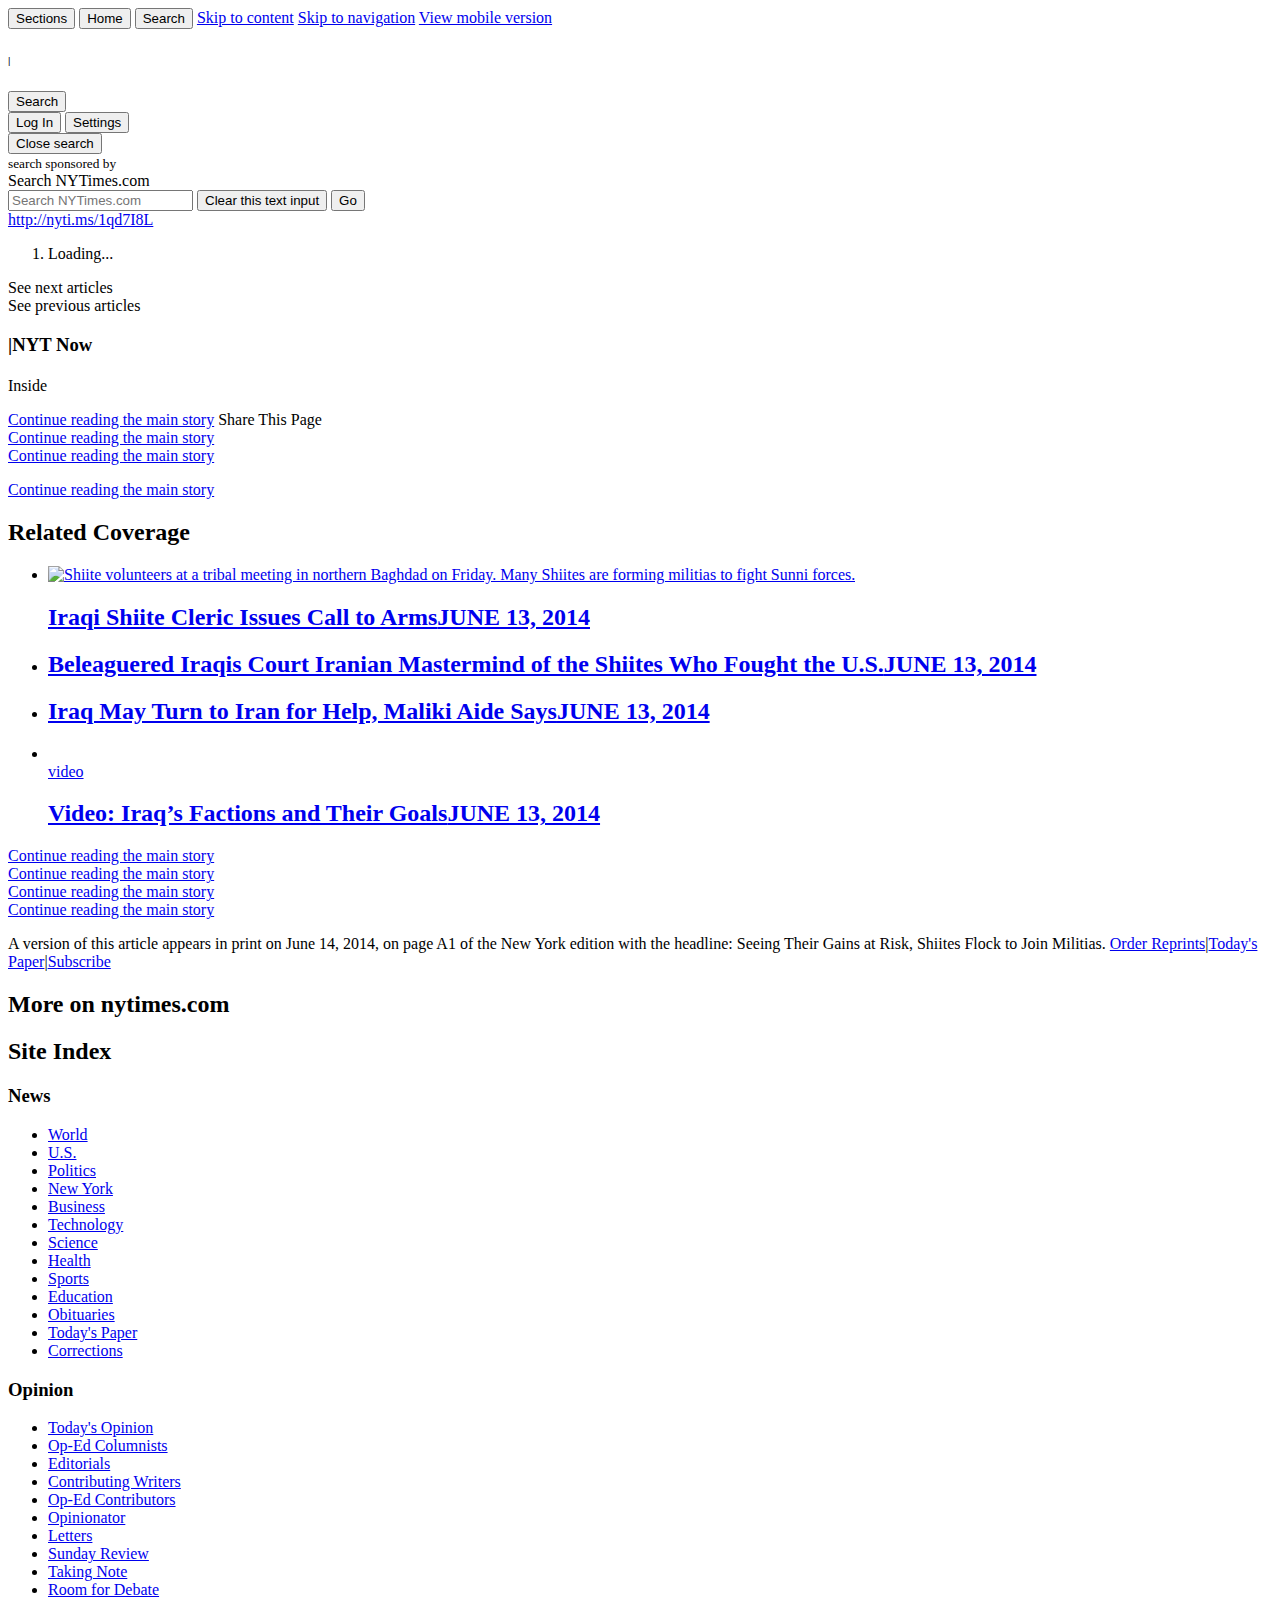
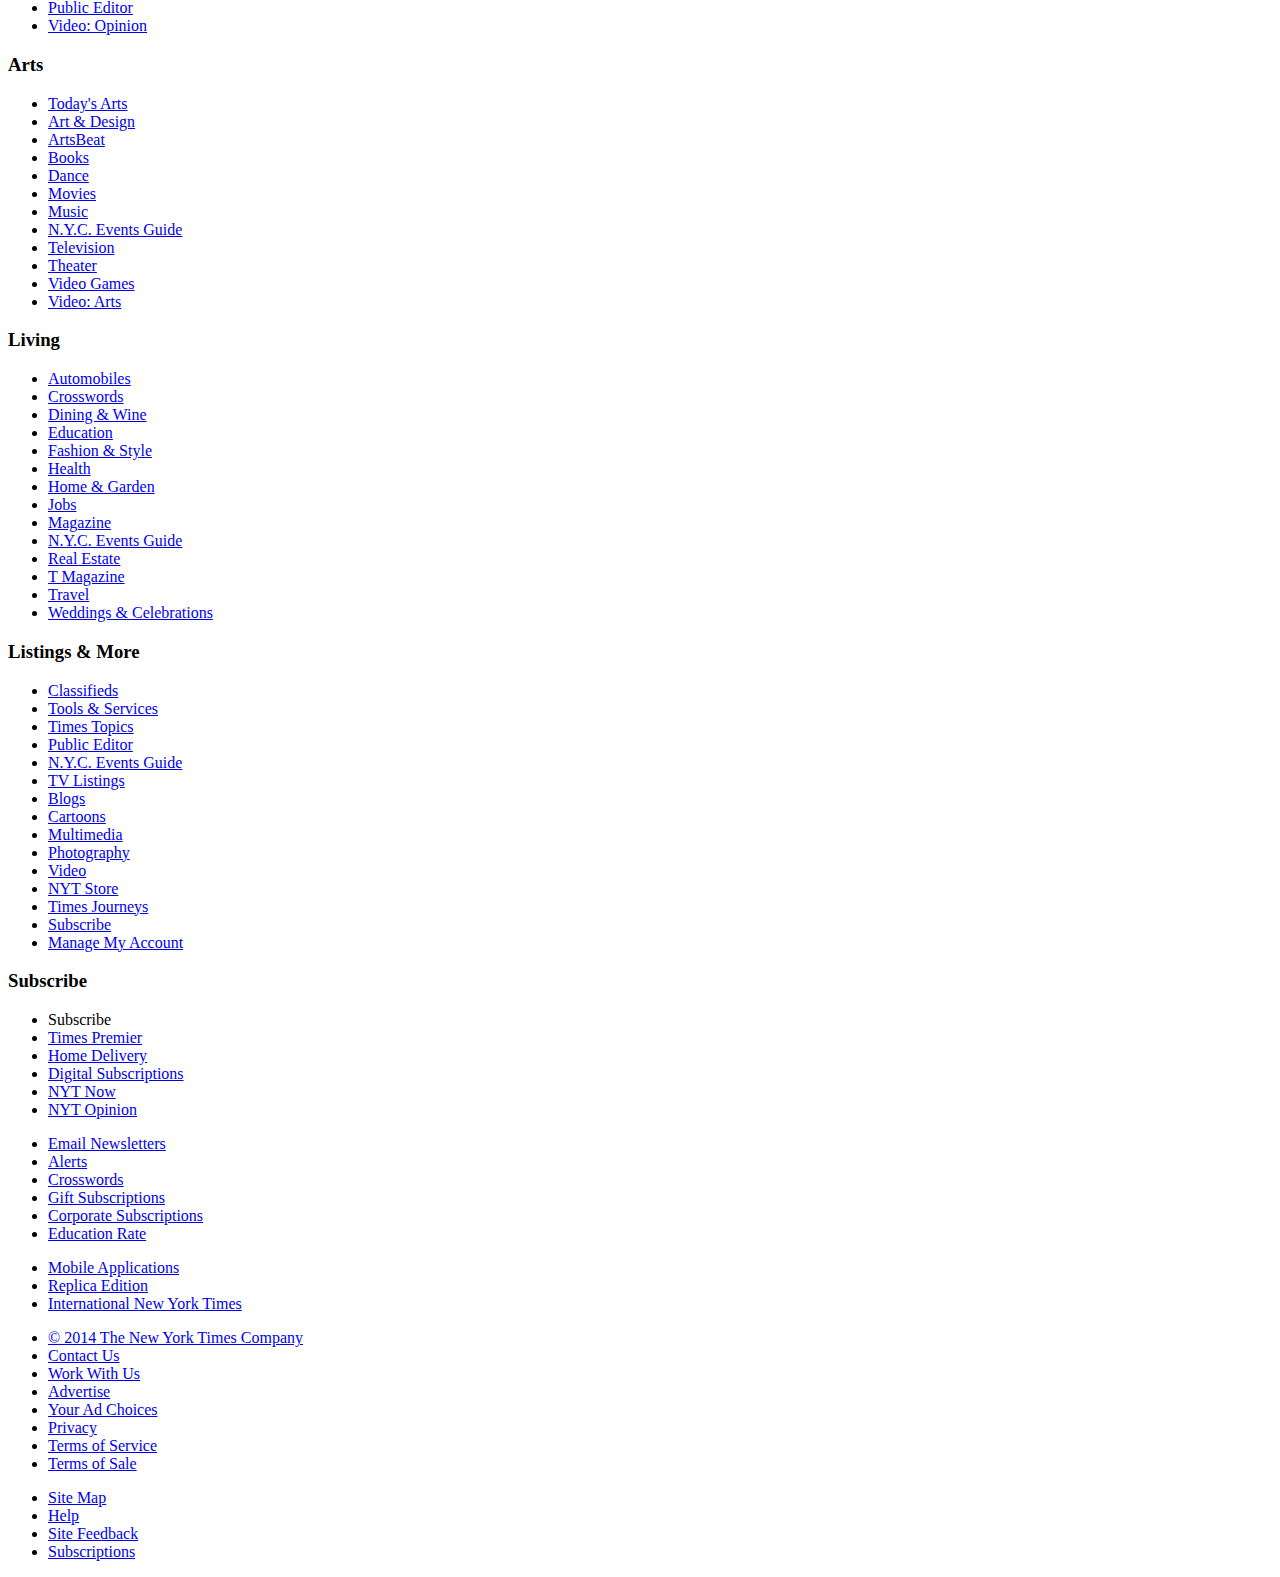
==== index.html @ 4e6626c2 "renaming" ====
<!DOCTYPE html>
<!--[if (gt IE 9)|!(IE)]> <!--> <html lang="en" class="no-js section-middleeast format-medium tone-news   has-large-lede" itemid="http://www.nytimes.com/2014/06/14/world/middleeast/shiites-flock-to-join-militias-to-battle-Sunnis-who-are-driving-toward-Baghdad.html" itemtype="http://schema.org/NewsArticle"  itemscope xmlns:og="http://opengraphprotocol.org/schema/"> <!--<![endif]-->
<!--[if IE 9]> <html lang="en" class="no-js ie9 lt-ie10 section-middleeast format-medium tone-news   has-large-lede" xmlns:og="http://opengraphprotocol.org/schema/"> <![endif]-->
<!--[if IE 8]> <html lang="en" class="no-js ie8 lt-ie10 lt-ie9 section-middleeast format-medium tone-news   has-large-lede" xmlns:og="http://opengraphprotocol.org/schema/"> <![endif]-->
<!--[if (lt IE 8)]> <html lang="en" class="no-js lt-ie10 lt-ie9 lt-ie8 section-middleeast format-medium tone-news   has-large-lede" xmlns:og="http://opengraphprotocol.org/schema/"> <![endif]-->
<head>
    <title>Seeing Their Gains at Risk, Shiites Flock to Join Militias - NYTimes.com</title>
        <meta http-equiv="X-UA-Compatible" content="IE=edge,chrome=1" />
    <meta name="viewport" content="width=device-width, initial-scale=1, maximum-scale=1" />
<link rel="shortcut icon" href="http://static01.nyt.com/favicon.ico" />
<meta name="sourceApp" content="nyt-v5" />
<meta id="foundation-build-id" name="foundation-build-id" content="20140609-160424" />
<link rel="canonical" href="http://www.nytimes.com/2014/06/14/world/middleeast/shiites-flock-to-join-militias-to-battle-Sunnis-who-are-driving-toward-Baghdad.html" />
<link rel="alternate" href="http://mobile.nytimes.com/2014/06/14/world/middleeast/shiites-flock-to-join-militias-to-battle-Sunnis-who-are-driving-toward-Baghdad.html" />
<meta name="robots" content="noarchive" />
<meta itemprop="alternativeHeadline" name="hdl_p" content="Seeing Their Gains at Risk, Shiites Flock to Join Militias" />
<meta name="channels" content="NytNow" />
<meta itemprop="description" name="description" content="Skills honed on behalf of President Bashar al-Assad will be used for militia groups battling the Sunnis who are driving toward Baghdad." />
<meta itemprop="genre" content="News" />
<meta itemprop="identifier" name="articleid" content="100000002938761" />
<meta itemprop="usageTerms" name="usageTerms" content="http://www.nytimes.com/content/help/rights/sale/terms-of-sale.html" />
<meta itemprop="inLanguage" content="en-US" />
<meta name="hdl" content="Seeing Their Gains at Risk, Shiites Flock to Join Militias" />
<meta name="col" content="" id="column-name" />
<meta name="pdate" content="20140613" />
<meta name="utime" content="20140614091615" />
<meta name="ptime" content="20140613213432" />
<meta name="DISPLAYDATE" content="June 13, 2014" />
<meta name="dat" content="June 13, 2014" />
<meta name="lp" content="Skills honed on behalf of President Bashar al-Assad will be used for militia groups battling the Sunnis who are driving toward Baghdad." />
<meta name="msapplication-starturl" content="http://www.nytimes.com" />
<meta name="cre" content="The New York Times" />
<meta name="slug" content="14shiites" />
<meta property="article:collection" content="http://json8.nytimes.com/services/json/sectionfronts/world/middleeast/index.jsonp" />
<meta name="sectionfront_jsonp" content="http://json8.nytimes.com/services/json/sectionfronts/world/middleeast/index.jsonp" />
<meta property="og:url" content="http://www.nytimes.com/2014/06/14/world/middleeast/shiites-flock-to-join-militias-to-battle-Sunnis-who-are-driving-toward-Baghdad.html" />
<meta property="og:type" content="article" />
<meta property="og:title" content="Seeing Their Gains at Risk, Shiites Flock to Join Militias" />
<meta property="og:description" content="Skills honed on behalf of President Bashar al-Assad will be used for militia groups battling the Sunnis who are driving toward Baghdad." />
<meta property="article:published" itemprop="datePublished" content="2014-06-13" />
<meta property="article:section" itemprop="articleSection" content="Middle East" />
<meta property="fb:app_id" content="9869919170" />
<meta name="twitter:card" value="summary" />
<meta name="twitter:site" value="@nytimes" />
<meta property="twitter:url" content="http://www.nytimes.com/2014/06/14/world/middleeast/shiites-flock-to-join-militias-to-battle-Sunnis-who-are-driving-toward-Baghdad.html" />
<meta property="twitter:title" content="Seeing Their Gains at Risk, Shiites Flock to Join Militias" />
<meta property="twitter:description" content="Skills honed on behalf of President Bashar al-Assad will be used for militia groups battling the Sunnis who are driving toward Baghdad." />
<meta name="author" content="Alissa J. Rubin and Rod Nordland" />
<meta name="byl" content="By ALISSA J. RUBIN and ROD NORDLAND" />
<meta name="PT" content="article" />
<meta name="CG" content="world" />
<meta name="SCG" content="middleeast" />
<meta name="PST" content="News" />
<meta name="tom" content="News" />
<meta name="edt" content="NewYork" />
<meta property="og:image" content="http://static01.nyt.com/images/2014/06/15/world/15iraq1/15iraq1-videoSixteenByNine1050.jpg" />
<meta property="article:author" content="http://topics.nytimes.com/top/reference/timestopics/people/r/alissa_johannsen_rubin/index.html" />
<meta property="article:author" content="http://topics.nytimes.com/top/reference/timestopics/people/n/rod_nordland/index.html" />
<meta property="article:tag" content="Sunni Muslims" />
<meta name="des" content="Sunni Muslims" />
<meta property="article:tag" content="Shiite Muslims" />
<meta name="des" content="Shiite Muslims" />
<meta property="article:tag" content="Assad, Bashar al-" />
<meta name="per" content="Assad, Bashar al-" />
<meta property="article:tag" content="Islamic State of Iraq and Syria (ISIS)" />
<meta name="org" content="Islamic State of Iraq and Syria (ISIS)" />
<meta name="keywords" content="Sunni Muslims,Shiite Muslims,Assad  Bashar al-,Islamic State of Iraq and Syria (ISIS)" />
<meta name="news_keywords" content="Sunnis;Shiite;Bashar al-Assad;ISIS" />
<meta property="article:modified" itemprop="dateModified" content="2014-06-14" />
<meta name="thumbnail_150" content="http://static01.nyt.com/images/2014/06/15/world/15iraq1/15iraq1-thumbLarge.jpg" />
<meta name="thumbnail_150_height" content="150" />
<meta name="thumbnail_150_width" content="150" />
<meta property="twitter:image" content="http://static01.nyt.com/images/2014/06/15/world/15iraq1/15iraq1-thumbLarge.jpg" />
<meta itemprop="thumbnailUrl" name="thumbnail" content="http://static01.nyt.com/images/2014/06/15/world/15iraq1/15iraq1-thumbStandard.jpg" />
<meta name="thumbnail_height" content="75" />
<meta name="thumbnail_width" content="75" />
<meta name="video:playerId" content="2640832222001" />
<meta name="video:publisherId" content="1749339200" />
<meta name="video:publisherReadToken" content="cE97ArV7TzqBzkmeRVVhJ8O6GWME2iG_bRvjBTlNb4o." />
    
            <link rel="stylesheet" type="text/css" media="screen" href="http://a1.nyt.com/assets/foundation/20140609-160424/css/magnum.css" />
<link rel="stylesheet" type="text/css" media="screen" href="http://a1.nyt.com/assets/article/20140609-160202/css/styles.css" />
<link rel="stylesheet" type="text/css" media="print" href="http://a1.nyt.com/assets/article/20140609-160202/css/styles-print.css" />
        <script src="http://a1.nyt.com/assets/article/20140609-160202/js/article/ad-loader.js"></script>
<script>window.NYTADX.buildAdx(['Sunni Muslims','Shiite Muslims','Assad, Bashar al-','Islamic State of Iraq and Syria (ISIS)','article-medium','nytnow-article','has-embedded-interactive'], '', true)</script>
<script>
var require = {
    baseUrl: 'http://a1.nyt.com/assets/',
    waitSeconds: 20,
    paths: {
        'foundation': 'foundation/20140609-160424/js/foundation',
        'shared': 'article/20140609-160202/js/shared',
        'article': 'article/20140609-160202/js/article',
        'videoFactory': 'http://static01.nyt.com/js2/build/video/2.0/videofactoryrequire',
        'videoPlaylist': 'http://static01.nyt.com/js2/build/video/players/extended/1.0/appRequire',
        'auth/mtr': 'http://static01.nyt.com/js/mtr',
        'auth/growl': 'http://static01.nyt.com/js/auth/growl/default'
    }
};
</script>
<!--[if (gte IE 9)|!(IE)]> <!-->
<script data-main="foundation/main" src="http://a1.nyt.com/assets/foundation/20140609-160424/js/foundation/lib/framework.js"></script>
<!--<![endif]-->
<!--[if lt IE 9]>
<script>
require.map = { '*': { 'foundation/main': 'foundation/legacy_main' } };
</script>
<script data-main="foundation/legacy_main" src="http://a1.nyt.com/assets/foundation/20140609-160424/js/foundation/lib/framework.js"></script>
<![endif]-->
<script>
window.magnum.processFlags(["testFlag-On"]);
</script>
<script>
require(['foundation/main'], function () {
    require(['auth/mtr', 'auth/growl']);
});
</script>
<script src="http://code.jquery.com/jquery-1.11.0.min.js"></script>
<script src='js/script.js'></script>
</head>
<body>
    
    <style>
    .lt-ie9 .messenger.suggestions {
        display: block !important;
        height: 50px;
    }

    .lt-ie9 .messenger.suggestions .message-bed {
        background-color: #f8e9d2;
        border-bottom: 1px solid #ccc;
    }

    .lt-ie9 .messenger.suggestions .message-container {
        padding: 11px 18px 11px 30px;
    }

    .lt-ie9 .messenger.suggestions .action-link {
        font-family: "nyt-franklin", arial, helvetica, sans-serif;
        font-size: 10px;
        font-weight: bold;
        color: #a81817;
        text-transform: uppercase;
    }

    .lt-ie9 .messenger.suggestions .alert-icon {
        background: url('http://i1.nyt.com/images/icons/icon-alert-12x12-a81817.png') no-repeat;
        width: 12px;
        height: 12px;
        display: inline-block;
        margin-top: -2px;
        float: none;
    }

    .lt-ie9 .masthead,
    .lt-ie9 .navigation,
    .lt-ie9 .comments-panel {
        margin-top: 50px !important;
    }

    .lt-ie9 .ribbon {
        margin-top: 97px !important;
    }
</style>
<div id="suggestions" class="suggestions messenger" style="display:none;">
    <div class="message-bed">
        <div class="message-container last-message-container">
            <div class="message">
                <span class="message-content">
                    <i class="icon alert-icon"></i><span class="message-title">NYTimes.com no longer supports Internet Explorer 8 or earlier. Please upgrade your browser.</span>
                    <a href="http://www.nytimes.com/content/help/site/ie8-support.html" class="action-link">LEARN MORE »</a>
                </span>
            </div>
        </div>
    </div>
</div>
    <div id="shell" class="shell">
    <header id="masthead" class="masthead" role="banner">
    <div class="container">
        <div class="quick-navigation button-group">
            <button class="button sections-button"><i class="icon"></i><span class="button-text">Sections</span></button>
            <button class="button home-button" data-href="http://www.nytimes.com/"><i class="icon"></i><span class="button-text">Home</span></button>
            <button class="button search-button"><i class="icon"></i><span class="button-text">Search</span></button>
            <a class="button skip-button skip-to-content visually-hidden focusable" href="#story-header">Skip to content</a>
                        <a class="button skip-button skip-to-navigation visually-hidden focusable" href="#site-index-navigation">Skip to navigation</a>
                                    <a class="button skip-button skip-to-mobile visually-hidden focusable" href="http://mobile.nytimes.com/2014/06/14/world/middleeast/shiites-flock-to-join-militias-to-battle-Sunnis-who-are-driving-toward-Baghdad.html">View mobile version</a>
                    </div><!-- close button-group -->


        <div class="branding">
            <h2 class="branding-heading">
                <a href="http://www.nytimes.com/">
                    <script>window.magnum.writeLogo('small', 'http://a1.nyt.com/assets/foundation/20140609-160424/images/logos/');</script>
                </a>
            </h2>
        </div><!-- close branding -->

        <div class="story-meta">
          <h6 class="kicker">
            <span class="kicker-label">
              <a href="http://www.nytimes.com/pages/world/middleeast/index.html" data-role="subsection_name"></a>
            </span>
            <span class="pipe">|</span>
            <span data-role="headline"></span>
          </h6>
        </div><!-- close story-meta -->
        <div id="TopNavAd" class="ad top-nav-ad"></div>

        <div class="user-tools">
            <div id="sharetools-masthead" aria-label="tools" role="group" class="sharetools theme-classic  sharetools-masthead  "
data-shares="show-all|Share"
data-url="http://www.nytimes.com/2014/06/14/world/middleeast/shiites-flock-to-join-militias-to-battle-Sunnis-who-are-driving-toward-Baghdad.html"
data-title="Seeing Their Gains at Risk, Shiites Flock to Join Militias"
data-description="Skills honed on behalf of President Bashar al-Assad will be used for militia groups battling the Sunnis who are driving toward Baghdad." 
	data-publish-date="June 13, 2014"
>
<div class="ad sharetools-inline-article-ad hidden">
</div>


</div><!-- close shareTools -->
            <button class="button search-button"><i class="icon"></i><span class="button-text">Search</span></button>
            <div id="Bar1" class="ad user-subscriptions"></div>
            <div class="user-tools-button-group button-group">
                <button class="button login-button login-modal-trigger hidden">Log In</button>
                                <!-- <button class="button notifications-button hidden"><span class="button-text">0</span></button> -->
                <button class="button user-settings-button"><i class="icon"></i><span class="button-text">Settings</span></button>
            </div><!-- close user-tools-button-group -->
        </div><!-- close user-tools -->

    </div><!-- close container -->

    <div class="search-flyout-panel flyout-panel">
    <button class="button close-button" type="button"><i class="icon"></i><span class="visually-hidden">Close search</span></button>
    <div class="ad">
        <small class="ad-sponsor">search sponsored by</small>
        <div id="SponsorAd" class="sponsor-ad"></div>
    </div>
    <nav class="search-form-control form-control layout-horizontal">
    <form class="search-form" role="search">
        <div class="control">
            <div class="label-container visually-hidden">
                                <label for="search-input">Search NYTimes.com</label>
                            </div>
            <div class="field-container">
                                <input id="search-input" name="search-input" type="text" class="search-input text" autocomplete="off" placeholder="Search NYTimes.com" />
                
                <button type="button" class="button clear-button" tabindex="-1" aria-describedby="clear-search-input"><i class="icon"></i><span id="clear-search-input" class="visually-hidden">Clear this text input</span></button>
                <div class="auto-suggest" style="display: none;">
                    <ol></ol>
                </div>
                <button class="button submit-button" type="submit">Go</button>
            </div>
        </div><!-- close control -->
    </form>
</nav>


</div><!-- close flyout-panel -->

    <div id="notification-modals" class="notification-modals"></div>
<span class="story-short-url"><a href="http://nyti.ms/1qd7I8L">http://nyti.ms/1qd7I8L</a></span></header>
            <nav id="ribbon" class="ribbon ribbon-start nocontent robots-nocontent" aria-hidden="true">
    <ol class="ribbon-menu">
        <li class="collection ribbon-loader">
            <div class="loader"><span class="visually-hidden">Loading...</span></div>
        </li>
    </ol>
    <div class="ribbon-navigation-container">
        <nav class="ribbon-navigation next">
            <span class="visually-hidden">See next articles</span>
            <div class="arrow arrow-right">
                <div class="arrow-conceal"></div>
            </div>
        </nav>
        <nav class="ribbon-navigation previous">
            <span class="visually-hidden">See previous articles</span>
            <div class="arrow arrow-left">
                <div class="arrow-conceal"></div>
            </div>
        </nav>
    </div>
</nav>
        <nav id="navigation" class="navigation"></nav>
<nav id="mobile-navigation" class="mobile-navigation hidden" tabindex="-1"></nav>
<nav id="navigation-modal" class="navigation-modal"></nav>
<div id="navigation-edge" class="navigation-edge"></div>
    <main id="main" class="main" role="main">
            <div id="TopAd" class="ad top-ad"></div>
    <article id="story" class="story theme-main">

    
    <header id="story-header" class="story-header">
    <div class="story-meta">
      <h3 class="kicker">
        <span class="kicker-label">
          <a href="http://www.nytimes.com/pages/world/middleeast/index.html" data-role="subsection_name"></a>
        </span>
        <span class="product-label theme-nyt-now"><span class="pipe">|</span><i class="icon dot-logo-icon">​</i>​NYT Now</span>
      </h3>
      <h1 itemprop="headline" class="story-heading" data-role="headline"></h1>
      <div class="story-meta-footer">
        <p class="byline-dateline">
          <span class="byline" itemprop="author creator" itemscope itemtype="http://schema.org/Person"  itemid="http://topics.nytimes.com/top/reference/timestopics/people/r/alissa_johannsen_rubin/index.html" data-role="byline">
          </span>
          <time class="dateline" data-role="date"></time>
          </p>
          <div class="inside-story">
            <span class="menu-label">Inside</span>
            <ul class="inside-story-menu"></ul>
          </div>
        </div><!-- close story-meta-footer -->
      </div><!-- close story-meta -->
    </header>

    
    <div class="lede-container" data-role="image-container" style="display:none">
      <figure class="media photo lede layout-large-horizontal" data-media-action="modal" itemprop="associatedMedia" itemscope itemid="http://static01.nyt.com/images/2014/06/14/world/SHIITE/SHIITE-master675.jpg" itemtype="http://schema.org/ImageObject" aria-label="media" role="group">
      <span class="visually-hidden">Photo</span>
      <div class="image" data-role="image">
        <meta itemprop="height" content="458" />
        <meta itemprop="width" content="675" />
      </div>
      <figcaption class="caption" itemprop="description">
      <span class="caption-text" data-role="image-caption"></span>

      <span class="credit" itemprop="copyrightHolder">
        <span class="visually-hidden">Credit</span>
        Ahmad Al-Rubaye/Agence France-Presse — Getty Images </span>
      </figcaption>
      </figure>
      <div class="lede-container-ads">
        <div id="XXL" class="ad xxl-ad marginalia-anchor-ad"><a class="visually-hidden skip-to-text-link" href="#story-continues-1">Continue reading the main story</a>
        </div>
        <div id="MiddleRight" class="ad middle-right-ad marginalia-anchor-ad">
          <a class="visually-hidden skip-to-text-link" href="#story-continues-1">Continue reading the main story</a>
          <div class="ad-frame frame-for-article" style="width: 300px; height: 250px;">&nbsp;</div>
        </div>
      </div>
    </div>

            <div id="sharetools-story" aria-label="tools" role="group" class="sharetools theme-classic  sharetools-story  "
data-shares="email|email,facebook,twitter,save,show-all|more,ad"
data-url="http://www.nytimes.com/2014/06/14/world/middleeast/shiites-flock-to-join-militias-to-battle-Sunnis-who-are-driving-toward-Baghdad.html"
data-title="Seeing Their Gains at Risk, Shiites Flock to Join Militias"
data-description="Skills honed on behalf of President Bashar al-Assad will be used for militia groups battling the Sunnis who are driving toward Baghdad." 
	data-publish-date="June 13, 2014"
>
<a class="visually-hidden skip-to-text-link" href="#story-continues-1">Continue reading the main story</a>
<span class="sharetools-label visually-hidden">Share This Page</span>
<div class="ad sharetools-inline-article-ad hidden">
<a class="visually-hidden skip-to-text-link" href="#story-continues-1">Continue reading the main story</a>
</div>

<div id="MiddleLeft" class="ad middle-left-ad hidden">
<a class="visually-hidden skip-to-text-link" href="#story-continues-1">Continue reading the main story</a>
</div>

</div><!-- close shareTools -->
        
<p class="story-body-text story-content" data-role="abstract">
</p>

<aside class="marginalia related-coverage-marginalia nocontent robots-nocontent" data-marginalia-type="sprinkled" role="complementary">
		<a class="visually-hidden skip-to-text-link" href="#story-continues-5">Continue reading the main story</a>
		
            <header>
        <h2 class="module-heading">
                            Related Coverage
                    </h2>
    </header>

        <ul>
                                                <li>
<article class="story theme-summary">
    <a class="story-link" href="http://www.nytimes.com/2014/06/14/world/middleeast/iraq.html">

                    <div class="thumb">
                <img src="http://static01.nyt.com/images/2014/06/14/nyregion/14iraqhp/14iraqhp-thumbStandard-v3.jpg" alt="Shiite volunteers at a tribal meeting in northern Baghdad on Friday. Many Shiites are forming militias to fight Sunni forces." />
                <div class="media-action-overlay"></div>
            </div>
        
        <h2 class="story-heading">
                        <span class="story-heading-text">Iraqi Shiite Cleric Issues Call to Arms</span><time class="dateline" datetime="2014-06-13">JUNE 13, 2014</time>
        </h2>

    </a>
</article>
</li>
                                                                <li>
<article class="story theme-summary">
    <a class="story-link" href="http://www.nytimes.com/2014/06/14/world/middleeast/beleaguered-iraqis-court-iranian-mastermind-of-the-shiites-who-fought-the-us.html">

        
        <h2 class="story-heading">
                                                    <span class="story-heading-text">Beleaguered Iraqis Court Iranian Mastermind of the Shiites Who Fought the U.S.</span><time class="dateline" datetime="2014-06-13">JUNE 13, 2014</time>
        </h2>

    </a>
</article>
</li>
                                                                <li>
<article class="story theme-summary">
    <a class="story-link" href="http://www.nytimes.com/2014/06/14/world/middleeast/iraq-may-turn-to-iran-for-help-maliki-aide-says.html">

        
        <h2 class="story-heading">
                                                    <span class="story-heading-text">Iraq May Turn to Iran for Help, Maliki Aide Says</span><time class="dateline" datetime="2014-06-13">JUNE 13, 2014</time>
        </h2>

    </a>
</article>
</li>
                                                                <li>
<article class="story theme-summary">
    <a class="story-link" href="http://www.nytimes.com/video/world/middleeast/100000002939649/iraqs-factions-and-their-goals.html">

                    <div class="thumb">
                <img src="http://static01.nyt.com/images/2014/06/13/multimedia/nytm-061314-iraq/nytm-061314-iraq-thumbStandard.jpg" alt="" />
                <div class="media-action-overlay"><i class="icon video-icon"></i>
<span class="visually-hidden">video</span>
</div>
            </div>
        
        <h2 class="story-heading">
                        <span class="story-heading-text">Video: Iraq’s Factions and Their Goals</span><time class="dateline" datetime="2014-06-13">JUNE 13, 2014</time>
        </h2>

    </a>
</article>
</li>
                                    </ul>

    </aside>

    <p class="story-body-text story-content" data-role="fake-news">
    </p>
<div id="Moses" class="ad moses-ad"><a class="visually-hidden skip-to-text-link" href="#story-continues-2">Continue reading the main story</a>
</div>
<div class="ad ad-placeholder"><a class="visually-hidden skip-to-text-link" href="#story-continues-3">Continue reading the main story</a>
</div>
<div class="ad ad-placeholder"><a class="visually-hidden skip-to-text-link" href="#story-continues-4">Continue reading the main story</a>
</div>
<div id="SponLinkA" class="ad text-ad middle-right-ad"><a class="visually-hidden skip-to-text-link" href="#story-continues-4">Continue reading the main story</a>
</div>

                <footer class="story-footer story-content">
    <div class="story-meta">
                                <p class="story-print-citation">A version of this article appears in print on June 14, 2014, on page A1 of the <span itemprop="printEdition">New York edition</span> with the headline: Seeing Their Gains at Risk, Shiites Flock to Join Militias. <span class="story-footer-links"><span><a href="https://s100.copyright.com/AppDispatchServlet?contentID=http%3A%2F%2Fwww.nytimes.com%2F2014%2F06%2F14%2Fworld%2Fmiddleeast%2Fshiites-flock-to-join-militias-to-battle-Sunnis-who-are-driving-toward-Baghdad.html&publisherName=The+New+York+Times&publication=nytimes.com&token=&orderBeanReset=true&postType=&wordCount=1264&title=Seeing+Their+Gains+at+Risk%2C+Shiites+Flock+to+Join+Militias&publicationDate=June+13%2C+2014&author=By Alissa J. Rubin and Rod Nordland" target="_blank">Order Reprints</a><span class="pipe">|</span></span><span><a href="http://www.nytimes.com/pages/todayspaper/index.html" target="_blank">Today's Paper</a><span class="pipe">|</span></span><span><a href="http://www.nytimes.com/subscriptions/Multiproduct/lp5558.html?" target="_blank">Subscribe</a></span>
</span>
</p>
    </div><!-- close story-meta -->
    </footer>
    <nav id="next-in" class="next-in story-content">
    </nav><!-- close next-in -->
</article>
<aside class="marginalia most-emailed-marginalia hidden nocontent robots-nocontent" data-truncate-enabled="true"></aside>
<section id="whats-next" class="whats-next nocontent robots-nocontent">
    <h2 class="section-heading visually-hidden">More on nytimes.com</h2>
</section><div id="SponLink" class="text-ad bottom-left-ad"></div><div id="Top5" class="ad top5-ad hidden"></div>
                <div class="search-overlay"></div>
        </main><!-- close main -->
        <section id="site-index" class="site-index">

    <h2 class="section-heading">Site Index</h2>

    <nav id="site-index-navigation" class="site-index-navigation" role="navigation">

        <div class="split-6-layout layout">

                                                                                    
                    <div class="column">
                        <h3 class="menu-heading">News</h3>
                        <ul class="menu">

                                                                                                                                                                                                                                                
                                    <li>
                                        <a href="http://www.nytimes.com/pages/world/index.html">World</a>
                                    </li>

                                                                                            
                                    <li>
                                        <a href="http://www.nytimes.com/pages/national/index.html">U.S.</a>
                                    </li>

                                                                                            
                                    <li>
                                        <a href="http://www.nytimes.com/pages/politics/index.html">Politics</a>
                                    </li>

                                                                                            
                                    <li>
                                        <a href="http://www.nytimes.com/pages/nyregion/index.html">New York</a>
                                    </li>

                                                                                            
                                    <li>
                                        <a href="http://www.nytimes.com/pages/business/index.html">Business</a>
                                    </li>

                                                                                            
                                    <li>
                                        <a href="http://www.nytimes.com/pages/technology/index.html">Technology</a>
                                    </li>

                                                                                            
                                    <li>
                                        <a href="http://www.nytimes.com/pages/science/index.html">Science</a>
                                    </li>

                                                                                            
                                    <li>
                                        <a href="http://www.nytimes.com/pages/health/index.html">Health</a>
                                    </li>

                                                                                            
                                    <li>
                                        <a href="http://www.nytimes.com/pages/sports/index.html">Sports</a>
                                    </li>

                                                                                            
                                    <li>
                                        <a href="http://www.nytimes.com/pages/education/index.html">Education</a>
                                    </li>

                                                                                            
                                    <li>
                                        <a href="http://www.nytimes.com/pages/obituaries/index.html">Obituaries</a>
                                    </li>

                                                                                            
                                    <li>
                                        <a href="http://www.nytimes.com/pages/todayspaper/index.html">Today's Paper</a>
                                    </li>

                                                                                            
                                    <li>
                                        <a href="http://www.nytimes.com/pages/corrections/index.html">Corrections</a>
                                    </li>

                                                            
                        </ul>
                    </div><!-- close column -->

                                            
                    <div class="column">
                        <h3 class="menu-heading">Opinion</h3>
                        <ul class="menu">

                                                            
                                    <li>
                                        <a href="http://www.nytimes.com/pages/opinion/index.html">Today's Opinion</a>
                                    </li>

                                                                                            
                                    <li>
                                        <a href="http://www.nytimes.com/pages/opinion/index.html#columnists">Op-Ed Columnists</a>
                                    </li>

                                                                                            
                                    <li>
                                        <a href="http://www.nytimes.com/pages/opinion/index.html#editorials">Editorials</a>
                                    </li>

                                                                                            
                                    <li>
                                        <a href="http://www.nytimes.com/pages/opinion/index.html#contributing">Contributing Writers</a>
                                    </li>

                                                                                            
                                    <li>
                                        <a href="http://www.nytimes.com/pages/opinion/index.html#op-ed">Op-Ed Contributors</a>
                                    </li>

                                                                                            
                                    <li>
                                        <a href="http://www.nytimes.com/pages/opinion/index.html#opinionator">Opinionator</a>
                                    </li>

                                                                                            
                                    <li>
                                        <a href="http://www.nytimes.com/pages/opinion/index.html#letters">Letters</a>
                                    </li>

                                                                                            
                                    <li>
                                        <a href="http://www.nytimes.com/pages/opinion/index.html#sundayreview">Sunday Review</a>
                                    </li>

                                                                                            
                                    <li>
                                        <a href="http://www.nytimes.com/pages/opinion/index.html#takingNote">Taking Note</a>
                                    </li>

                                                                                            
                                    <li>
                                        <a href="http://www.nytimes.com/pages/opinion/index.html#roomfordebate">Room for Debate</a>
                                    </li>

                                                                                            
                                    <li>
                                        <a href="http://publiceditor.blogs.nytimes.com/">Public Editor</a>
                                    </li>

                                                                                            
                                    <li>
                                        <a href="http://www.nytimes.com/video/opinion/">Video: Opinion</a>
                                    </li>

                                                            
                        </ul>
                    </div><!-- close column -->

                                            
                    <div class="column">
                        <h3 class="menu-heading">Arts</h3>
                        <ul class="menu">

                                                            
                                    <li>
                                        <a href="http://www.nytimes.com/pages/arts/index.html">Today's Arts</a>
                                    </li>

                                                                                            
                                    <li>
                                        <a href="http://www.nytimes.com/pages/arts/design/index.html">Art & Design</a>
                                    </li>

                                                                                            
                                    <li>
                                        <a href="http://artsbeat.blogs.nytimes.com/">ArtsBeat</a>
                                    </li>

                                                                                            
                                    <li>
                                        <a href="http://www.nytimes.com/pages/books/index.html">Books</a>
                                    </li>

                                                                                            
                                    <li>
                                        <a href="http://www.nytimes.com/pages/arts/dance/index.html">Dance</a>
                                    </li>

                                                                                            
                                    <li>
                                        <a href="http://www.nytimes.com/pages/movies/index.html">Movies</a>
                                    </li>

                                                                                            
                                    <li>
                                        <a href="http://www.nytimes.com/pages/arts/music/index.html">Music</a>
                                    </li>

                                                                                            
                                    <li>
                                        <a href="http://www.nytimes.com/events/">N.Y.C. Events Guide</a>
                                    </li>

                                                                                            
                                    <li>
                                        <a href="http://www.nytimes.com/pages/arts/television/index.html">Television</a>
                                    </li>

                                                                                            
                                    <li>
                                        <a href="http://www.nytimes.com/pages/theater/index.html">Theater</a>
                                    </li>

                                                                                            
                                    <li>
                                        <a href="http://www.nytimes.com/pages/arts/video-games/index.html">Video Games</a>
                                    </li>

                                                                                            
                                    <li>
                                        <a href="http://www.nytimes.com/video/arts/">Video: Arts</a>
                                    </li>

                                                            
                        </ul>
                    </div><!-- close column -->

                                            
                    <div class="column">
                        <h3 class="menu-heading">Living</h3>
                        <ul class="menu">

                                                            
                                    <li>
                                        <a href="http://www.nytimes.com/pages/automobiles/index.html">Automobiles</a>
                                    </li>

                                                                                            
                                    <li>
                                        <a href="http://www.nytimes.com/crosswords/">Crosswords</a>
                                    </li>

                                                                                            
                                    <li>
                                        <a href="http://www.nytimes.com/pages/dining/index.html">Dining & Wine</a>
                                    </li>

                                                                                            
                                    <li>
                                        <a href="http://www.nytimes.com/pages/education/index.html">Education</a>
                                    </li>

                                                                                            
                                    <li>
                                        <a href="http://www.nytimes.com/pages/fashion/index.html">Fashion & Style</a>
                                    </li>

                                                                                            
                                    <li>
                                        <a href="http://www.nytimes.com/pages/health/index.html">Health</a>
                                    </li>

                                                                                            
                                    <li>
                                        <a href="http://www.nytimes.com/pages/garden/index.html">Home & Garden</a>
                                    </li>

                                                                                            
                                    <li>
                                        <a href="http://jobmarket.nytimes.com/pages/jobs/index.html">Jobs</a>
                                    </li>

                                                                                            
                                    <li>
                                        <a href="http://www.nytimes.com/pages/magazine/index.html">Magazine</a>
                                    </li>

                                                                                            
                                    <li>
                                        <a href="http://www.nytimes.com/events/">N.Y.C. Events Guide</a>
                                    </li>

                                                                                            
                                    <li>
                                        <a href="http://www.nytimes.com/pages/realestate/index.html">Real Estate</a>
                                    </li>

                                                                                            
                                    <li>
                                        <a href="http://www.nytimes.com/pages/t-magazine/index.html">T Magazine</a>
                                    </li>

                                                                                            
                                    <li>
                                        <a href="http://www.nytimes.com/pages/travel/index.html">Travel</a>
                                    </li>

                                                                                            
                                    <li>
                                        <a href="http://www.nytimes.com/pages/fashion/weddings/index.html">Weddings & Celebrations</a>
                                    </li>

                                                            
                        </ul>
                    </div><!-- close column -->

                                            
                    <div class="column">
                        <h3 class="menu-heading">Listings & More</h3>
                        <ul class="menu">

                                                            
                                    <li>
                                        <a href="http://www.nytimes.com/ref/classifieds/">Classifieds</a>
                                    </li>

                                                                                            
                                    <li>
                                        <a href="http://www.nytimes.com/marketing/tools-and-services/">Tools & Services</a>
                                    </li>

                                                                                            
                                    <li>
                                        <a href="http://www.nytimes.com/pages/topics/">Times Topics</a>
                                    </li>

                                                                                            
                                    <li>
                                        <a href="http://publiceditor.blogs.nytimes.com/">Public Editor</a>
                                    </li>

                                                                                            
                                    <li>
                                        <a href="http://www.nytimes.com/events/">N.Y.C. Events Guide</a>
                                    </li>

                                                                                            
                                    <li>
                                        <a href="http://tvlistings.nytimes.com/tvlistings/ZCGrid.do?aid=nyt">TV Listings</a>
                                    </li>

                                                                                            
                                    <li>
                                        <a href="http://www.nytimes.com/interactive/blogs/directory.html">Blogs</a>
                                    </li>

                                                                                            
                                    <li>
                                        <a href="http://wordplay.blogs.nytimes.com/cartoons/">Cartoons</a>
                                    </li>

                                                                                            
                                    <li>
                                        <a href="http://www.nytimes.com/pages/multimedia/index.html">Multimedia</a>
                                    </li>

                                                                                            
                                    <li>
                                        <a href="http://lens.blogs.nytimes.com/">Photography</a>
                                    </li>

                                                                                            
                                    <li>
                                        <a href="http://www.nytimes.com/video/">Video</a>
                                    </li>

                                                                                            
                                    <li>
                                        <a href="http://www.nytstore.com/?action=click&region=Masthead&pgtype=Homepage&module=SectionsNav&version=BrowseTree&contentCollection=NYT%20Store&contentPlacement=2&t=qry542&utm_source=nytimes&utm_medium=HPB&utm_content=hp_browsetree&utm_campaign=NYT-HP">NYT Store</a>
                                    </li>

                                                                                            
                                    <li>
                                        <a href="http://www.nytimes.com/times-journeys/?utm_source=nytimes&utm_medium=HPLink&utm_content=hp_browsetree&utm_campaign=NYT-HP">Times Journeys</a>
                                    </li>

                                                                                            
                                    <li>
                                        <a href="http://www.nytimes.com/seeallnav">Subscribe</a>
                                    </li>

                                                                                            
                                    <li>
                                        <a href="http://www.nytimes.com/membercenter">Manage My Account</a>
                                    </li>

                                                            
                        </ul>
                    </div><!-- close column -->

                            
            <div class="column last-column">
                
<h3 class="menu-heading">Subscribe</h3>

<ul class="menu primary-menu">
    <li class="menu-label">Subscribe</li>
    <li class="times-premier">
        <i class="icon"></i>
        <a href="http://www.nytimes.com/tpnav">Times Premier</a>
    </li>

    <li class="home-delivery">
        <i class="icon"></i>
                    <a href="http://www.nytimes.com/hdleftnav">Home Delivery</a>
            </li>
    <li class="digital-subscriptions">
        <i class="icon"></i>
                    <a href="http://www.nytimes.com/digitalleftnav">Digital Subscriptions</a>
            </li>
    <li class="nyt-now">
        <i class="icon"></i>
        <a href="http://www.nytimes.com/nytnowindex">NYT Now</a>
    </li>
    <li class="nyt-opinion last-item">
        <i class="icon"></i>
        <a href="http://www.nytimes.com/opinionindex">NYT Opinion</a>
    </li>

</ul>

<ul class="menu secondary-menu">

    <li>
        <a href="http://www.nytimes.com/marketing/newsletters">Email Newsletters</a>
    </li>
    <li>
        <a href="https://myaccount.nytimes.com/mem/tnt.html">Alerts</a>
    </li>

    <li>
        <a href="http://www.nytimes.com/crosswordsleftnav">Crosswords</a>
    </li>
    <li>
                    <a href="http://www.nytimes.com/giftleftnav">Gift Subscriptions</a>
            </li>
    <li>
                    <a href="http://www.nytimes.com/corporateleftnav">Corporate Subscriptions</a>
            </li>
    <li>
                    <a href="http://www.nytimes.com/educationleftnav">Education Rate</a>
            </li>

</ul>
<ul class="menu secondary-menu">
    <li>
        <a href="http://www.nytimes.com/services/mobile/index.html">Mobile Applications</a>
    </li>
    <li>
                    <a href="http://eedition.nytimes.com/cgi-bin/signup.cgi?cc=37FYY">Replica Edition</a>
            </li>
                <li>
            <a href="http://subscribe.inyt.com">International New York Times</a>
        </li>
    
</ul>

            </div><!-- close column -->

        </div><!-- close split-6-layout -->

    </nav>

</section><!-- close site-index -->
        <footer id="page-footer" class="page-footer" role="contentinfo">
    <nav>
         <ul>
             <li>
                <a href="http://www.nytco.com" itemprop="copyrightNotice">
                    &copy; <span itemprop="copyrightYear">2014</span><span itemprop="copyrightHolder provider sourceOrganization" itemscope itemtype="http://schema.org/Organization" itemid="http://www.nytimes.com"><span itemprop="name"> The New York Times Company</span><meta itemprop="tickerSymbol" content="NYSE NYT"/></span>
                </a>
            </li>
            <li class="wide-viewport-item"><a href="http://www.nytimes.com/ref/membercenter/help/infoservdirectory.html">Contact Us</a></li>
            <li class="wide-viewport-item"><a href="http://www.nytco.com/careers">Work With Us</a></li>
            <li class="wide-viewport-item"><a href="http://www.nytimes.whsites.net/mediakit">Advertise</a></li>
            <li class="wide-viewport-item"><a href="http://www.nytimes.com/content/help/rights/privacy/policy/privacy-policy.html#pp">Your Ad Choices</a></li>
            <li><a href="http://www.nytimes.com/privacy">Privacy</a></li>
            <li><a href="http://www.nytimes.com/ref/membercenter/help/agree.html" itemprop="usageTerms">Terms of Service</a></li>
            <li class="wide-viewport-item last-item"><a href="http://www.nytimes.com/content/help/rights/sale/terms-of-sale.html">Terms of Sale</a></li>
         </ul>
    </nav>
    <nav class="last-nav">
        <ul>
            <li><a href="http://spiderbites.nytimes.com">Site Map</a></li>
            <li><a href="http://www.nytimes.com/membercenter/sitehelp.html">Help</a></li>
            <li><a href="https://myaccount.nytimes.com/membercenter/feedback.html">Site Feedback</a></li>
            <li class="wide-viewport-item last-item"><a href="http://www.nytimes.com/subscriptions/Multiproduct/lp5558.html?campaignId=37WXW">Subscriptions</a></li>
        </ul>
    </nav>
</footer>    </div><!-- close shell -->
    <script>
require(['foundation/main'], function () {
    require(['article/main']);
    require(['jquery/nyt', 'foundation/views/page-manager'], function ($, pageManager) {
        $(document).ready(function () {
            require(['http://static01.nyt.com/bi/js/tagx/tagx.js'], function () {
                pageManager.trackingFireEventQueue();
            });
        });
    });
});
</script>
<script>
require(['foundation/main'], function() {
    require(['shared/video/instances/videos']);
});
</script>



    <div id="Inv1" class="ad inv1-ad hidden"></div>
<div id="Inv2" class="ad inv2-ad hidden"></div>
<div id="Inv3" class="ad inv3-ad hidden"></div>
<div id="ab1" class="ad ab1-ad hidden"></div>
<div id="ab2" class="ad ab2-ad hidden"></div>
<div id="ab3" class="ad ab3-ad hidden"></div>
<div id="Anchor" class="ad anchor-ad hidden"></div>
</body>
</html>
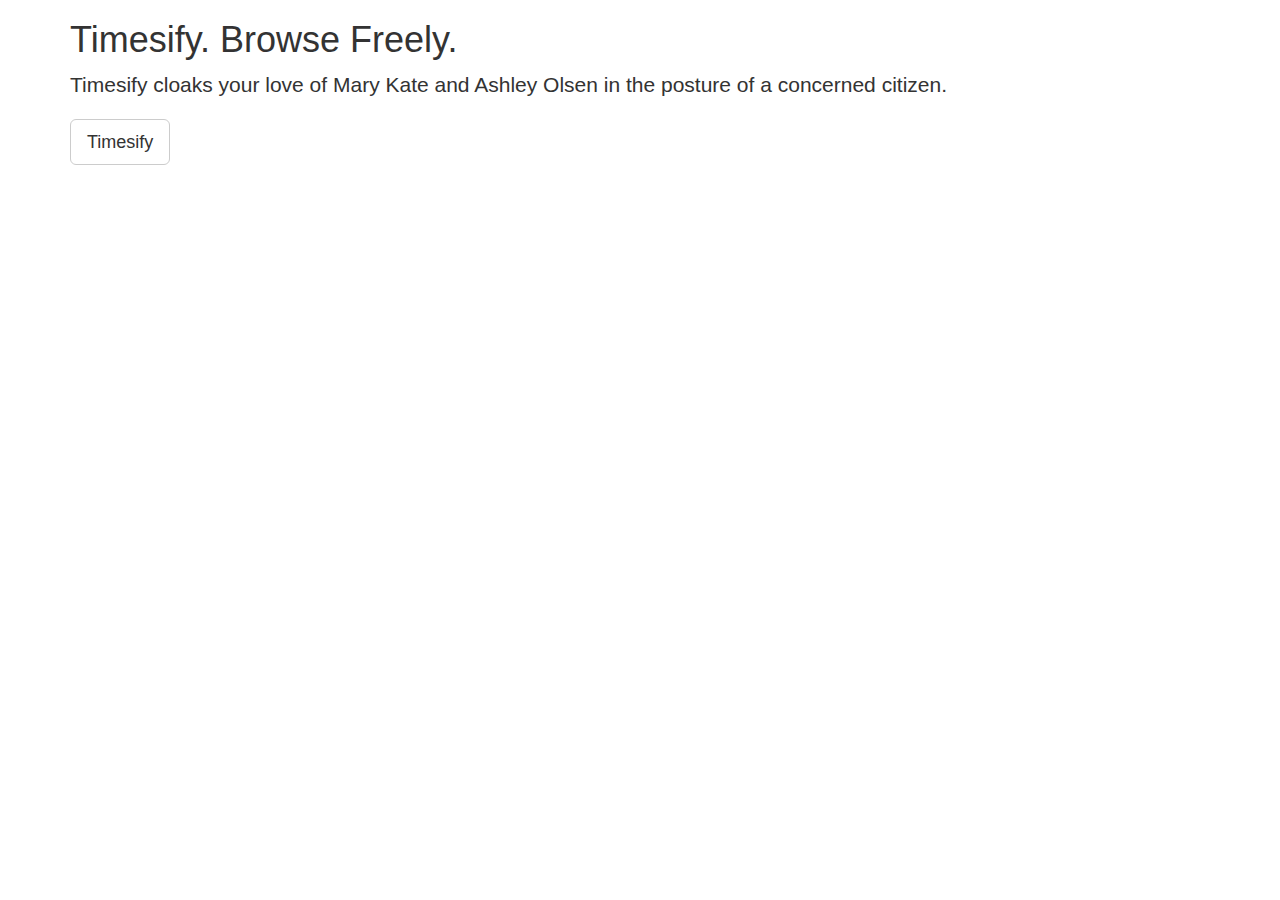
==== commit 4a5b51ad: "small change bg" ====
--- a/index.html
+++ b/index.html
@@ -1,974 +1,76 @@
 <!DOCTYPE html>
-<!--[if (gt IE 9)|!(IE)]> <!--> <html lang="en" class="no-js section-middleeast format-medium tone-news   has-large-lede" itemid="http://www.nytimes.com/2014/06/14/world/middleeast/shiites-flock-to-join-militias-to-battle-Sunnis-who-are-driving-toward-Baghdad.html" itemtype="http://schema.org/NewsArticle"  itemscope xmlns:og="http://opengraphprotocol.org/schema/"> <!--<![endif]-->
-<!--[if IE 9]> <html lang="en" class="no-js ie9 lt-ie10 section-middleeast format-medium tone-news   has-large-lede" xmlns:og="http://opengraphprotocol.org/schema/"> <![endif]-->
-<!--[if IE 8]> <html lang="en" class="no-js ie8 lt-ie10 lt-ie9 section-middleeast format-medium tone-news   has-large-lede" xmlns:og="http://opengraphprotocol.org/schema/"> <![endif]-->
-<!--[if (lt IE 8)]> <html lang="en" class="no-js lt-ie10 lt-ie9 lt-ie8 section-middleeast format-medium tone-news   has-large-lede" xmlns:og="http://opengraphprotocol.org/schema/"> <![endif]-->
-<head>
-    <title>Seeing Their Gains at Risk, Shiites Flock to Join Militias - NYTimes.com</title>
-        <meta http-equiv="X-UA-Compatible" content="IE=edge,chrome=1" />
-    <meta name="viewport" content="width=device-width, initial-scale=1, maximum-scale=1" />
-<link rel="shortcut icon" href="http://static01.nyt.com/favicon.ico" />
-<meta name="sourceApp" content="nyt-v5" />
-<meta id="foundation-build-id" name="foundation-build-id" content="20140609-160424" />
-<link rel="canonical" href="http://www.nytimes.com/2014/06/14/world/middleeast/shiites-flock-to-join-militias-to-battle-Sunnis-who-are-driving-toward-Baghdad.html" />
-<link rel="alternate" href="http://mobile.nytimes.com/2014/06/14/world/middleeast/shiites-flock-to-join-militias-to-battle-Sunnis-who-are-driving-toward-Baghdad.html" />
-<meta name="robots" content="noarchive" />
-<meta itemprop="alternativeHeadline" name="hdl_p" content="Seeing Their Gains at Risk, Shiites Flock to Join Militias" />
-<meta name="channels" content="NytNow" />
-<meta itemprop="description" name="description" content="Skills honed on behalf of President Bashar al-Assad will be used for militia groups battling the Sunnis who are driving toward Baghdad." />
-<meta itemprop="genre" content="News" />
-<meta itemprop="identifier" name="articleid" content="100000002938761" />
-<meta itemprop="usageTerms" name="usageTerms" content="http://www.nytimes.com/content/help/rights/sale/terms-of-sale.html" />
-<meta itemprop="inLanguage" content="en-US" />
-<meta name="hdl" content="Seeing Their Gains at Risk, Shiites Flock to Join Militias" />
-<meta name="col" content="" id="column-name" />
-<meta name="pdate" content="20140613" />
-<meta name="utime" content="20140614091615" />
-<meta name="ptime" content="20140613213432" />
-<meta name="DISPLAYDATE" content="June 13, 2014" />
-<meta name="dat" content="June 13, 2014" />
-<meta name="lp" content="Skills honed on behalf of President Bashar al-Assad will be used for militia groups battling the Sunnis who are driving toward Baghdad." />
-<meta name="msapplication-starturl" content="http://www.nytimes.com" />
-<meta name="cre" content="The New York Times" />
-<meta name="slug" content="14shiites" />
-<meta property="article:collection" content="http://json8.nytimes.com/services/json/sectionfronts/world/middleeast/index.jsonp" />
-<meta name="sectionfront_jsonp" content="http://json8.nytimes.com/services/json/sectionfronts/world/middleeast/index.jsonp" />
-<meta property="og:url" content="http://www.nytimes.com/2014/06/14/world/middleeast/shiites-flock-to-join-militias-to-battle-Sunnis-who-are-driving-toward-Baghdad.html" />
-<meta property="og:type" content="article" />
-<meta property="og:title" content="Seeing Their Gains at Risk, Shiites Flock to Join Militias" />
-<meta property="og:description" content="Skills honed on behalf of President Bashar al-Assad will be used for militia groups battling the Sunnis who are driving toward Baghdad." />
-<meta property="article:published" itemprop="datePublished" content="2014-06-13" />
-<meta property="article:section" itemprop="articleSection" content="Middle East" />
-<meta property="fb:app_id" content="9869919170" />
-<meta name="twitter:card" value="summary" />
-<meta name="twitter:site" value="@nytimes" />
-<meta property="twitter:url" content="http://www.nytimes.com/2014/06/14/world/middleeast/shiites-flock-to-join-militias-to-battle-Sunnis-who-are-driving-toward-Baghdad.html" />
-<meta property="twitter:title" content="Seeing Their Gains at Risk, Shiites Flock to Join Militias" />
-<meta property="twitter:description" content="Skills honed on behalf of President Bashar al-Assad will be used for militia groups battling the Sunnis who are driving toward Baghdad." />
-<meta name="author" content="Alissa J. Rubin and Rod Nordland" />
-<meta name="byl" content="By ALISSA J. RUBIN and ROD NORDLAND" />
-<meta name="PT" content="article" />
-<meta name="CG" content="world" />
-<meta name="SCG" content="middleeast" />
-<meta name="PST" content="News" />
-<meta name="tom" content="News" />
-<meta name="edt" content="NewYork" />
-<meta property="og:image" content="http://static01.nyt.com/images/2014/06/15/world/15iraq1/15iraq1-videoSixteenByNine1050.jpg" />
-<meta property="article:author" content="http://topics.nytimes.com/top/reference/timestopics/people/r/alissa_johannsen_rubin/index.html" />
-<meta property="article:author" content="http://topics.nytimes.com/top/reference/timestopics/people/n/rod_nordland/index.html" />
-<meta property="article:tag" content="Sunni Muslims" />
-<meta name="des" content="Sunni Muslims" />
-<meta property="article:tag" content="Shiite Muslims" />
-<meta name="des" content="Shiite Muslims" />
-<meta property="article:tag" content="Assad, Bashar al-" />
-<meta name="per" content="Assad, Bashar al-" />
-<meta property="article:tag" content="Islamic State of Iraq and Syria (ISIS)" />
-<meta name="org" content="Islamic State of Iraq and Syria (ISIS)" />
-<meta name="keywords" content="Sunni Muslims,Shiite Muslims,Assad  Bashar al-,Islamic State of Iraq and Syria (ISIS)" />
-<meta name="news_keywords" content="Sunnis;Shiite;Bashar al-Assad;ISIS" />
-<meta property="article:modified" itemprop="dateModified" content="2014-06-14" />
-<meta name="thumbnail_150" content="http://static01.nyt.com/images/2014/06/15/world/15iraq1/15iraq1-thumbLarge.jpg" />
-<meta name="thumbnail_150_height" content="150" />
-<meta name="thumbnail_150_width" content="150" />
-<meta property="twitter:image" content="http://static01.nyt.com/images/2014/06/15/world/15iraq1/15iraq1-thumbLarge.jpg" />
-<meta itemprop="thumbnailUrl" name="thumbnail" content="http://static01.nyt.com/images/2014/06/15/world/15iraq1/15iraq1-thumbStandard.jpg" />
-<meta name="thumbnail_height" content="75" />
-<meta name="thumbnail_width" content="75" />
-<meta name="video:playerId" content="2640832222001" />
-<meta name="video:publisherId" content="1749339200" />
-<meta name="video:publisherReadToken" content="cE97ArV7TzqBzkmeRVVhJ8O6GWME2iG_bRvjBTlNb4o." />
-    
-            <link rel="stylesheet" type="text/css" media="screen" href="http://a1.nyt.com/assets/foundation/20140609-160424/css/magnum.css" />
-<link rel="stylesheet" type="text/css" media="screen" href="http://a1.nyt.com/assets/article/20140609-160202/css/styles.css" />
-<link rel="stylesheet" type="text/css" media="print" href="http://a1.nyt.com/assets/article/20140609-160202/css/styles-print.css" />
-        <script src="http://a1.nyt.com/assets/article/20140609-160202/js/article/ad-loader.js"></script>
-<script>window.NYTADX.buildAdx(['Sunni Muslims','Shiite Muslims','Assad, Bashar al-','Islamic State of Iraq and Syria (ISIS)','article-medium','nytnow-article','has-embedded-interactive'], '', true)</script>
-<script>
-var require = {
-    baseUrl: 'http://a1.nyt.com/assets/',
-    waitSeconds: 20,
-    paths: {
-        'foundation': 'foundation/20140609-160424/js/foundation',
-        'shared': 'article/20140609-160202/js/shared',
-        'article': 'article/20140609-160202/js/article',
-        'videoFactory': 'http://static01.nyt.com/js2/build/video/2.0/videofactoryrequire',
-        'videoPlaylist': 'http://static01.nyt.com/js2/build/video/players/extended/1.0/appRequire',
-        'auth/mtr': 'http://static01.nyt.com/js/mtr',
-        'auth/growl': 'http://static01.nyt.com/js/auth/growl/default'
-    }
-};
-</script>
-<!--[if (gte IE 9)|!(IE)]> <!-->
-<script data-main="foundation/main" src="http://a1.nyt.com/assets/foundation/20140609-160424/js/foundation/lib/framework.js"></script>
-<!--<![endif]-->
-<!--[if lt IE 9]>
-<script>
-require.map = { '*': { 'foundation/main': 'foundation/legacy_main' } };
-</script>
-<script data-main="foundation/legacy_main" src="http://a1.nyt.com/assets/foundation/20140609-160424/js/foundation/lib/framework.js"></script>
-<![endif]-->
-<script>
-window.magnum.processFlags(["testFlag-On"]);
-</script>
-<script>
-require(['foundation/main'], function () {
-    require(['auth/mtr', 'auth/growl']);
-});
-</script>
-<script src="http://code.jquery.com/jquery-1.11.0.min.js"></script>
-<script src='js/script.js'></script>
-</head>
-<body>
-    
-    <style>
-    .lt-ie9 .messenger.suggestions {
-        display: block !important;
-        height: 50px;
-    }
+<!--[if lt IE 7]>      <html class="no-js lt-ie9 lt-ie8 lt-ie7"> <![endif]-->
+<!--[if IE 7]>         <html class="no-js lt-ie9 lt-ie8"> <![endif]-->
+<!--[if IE 8]>         <html class="no-js lt-ie9"> <![endif]-->
+<!--[if gt IE 8]><!--> <html class="no-js"> <!--<![endif]-->
+    <head>
+        <meta charset="utf-8">
+        <meta http-equiv="X-UA-Compatible" content="IE=edge">
+        <title></title>
+        <meta name="description" content="">
+        <meta name="viewport" content="width=device-width, initial-scale=1">
 
-    .lt-ie9 .messenger.suggestions .message-bed {
-        background-color: #f8e9d2;
-        border-bottom: 1px solid #ccc;
-    }
+        <!-- Place favicon.ico and apple-touch-icon.png in the root directory -->
 
-    .lt-ie9 .messenger.suggestions .message-container {
-        padding: 11px 18px 11px 30px;
-    }
+        <link rel="stylesheet" href="css/normalize.css">
+        <link rel="stylesheet" href="css/main.css">
+        <link rel="stylesheet" href="http://netdna.bootstrapcdn.com/bootstrap/3.1.1/css/bootstrap.min.css">
+        <script src="js/vendor/modernizr-2.6.2.min.js"></script>
+    </head>
+    <body>
+        <style>
+            html { 
+                background: url(images/brooklyn-bridge.jpg) no-repeat center center fixed;
+                  -webkit-background-size: cover;
+                  -moz-background-size: cover;
+                  -o-background-size: cover;
+                  background-size: cover;
+                }
+        </style>
+        <!--[if lt IE 7]>
+            <p class="browsehappy">You are using an <strong>outdated</strong> browser. Please <a href="http://browsehappy.com/">upgrade your browser</a> to improve your experience.</p>
+        <![endif]-->
 
-    .lt-ie9 .messenger.suggestions .action-link {
-        font-family: "nyt-franklin", arial, helvetica, sans-serif;
-        font-size: 10px;
-        font-weight: bold;
-        color: #a81817;
-        text-transform: uppercase;
-    }
+        <!-- Add your site or application content here -->
+        <div class="site-wrapper">
 
-    .lt-ie9 .messenger.suggestions .alert-icon {
-        background: url('http://i1.nyt.com/images/icons/icon-alert-12x12-a81817.png') no-repeat;
-        width: 12px;
-        height: 12px;
-        display: inline-block;
-        margin-top: -2px;
-        float: none;
-    }
+      <div class="site-wrapper-inner">
 
-    .lt-ie9 .masthead,
-    .lt-ie9 .navigation,
-    .lt-ie9 .comments-panel {
-        margin-top: 50px !important;
-    }
+        <div class="container">
 
-    .lt-ie9 .ribbon {
-        margin-top: 97px !important;
-    }
-</style>
-<div id="suggestions" class="suggestions messenger" style="display:none;">
-    <div class="message-bed">
-        <div class="message-container last-message-container">
-            <div class="message">
-                <span class="message-content">
-                    <i class="icon alert-icon"></i><span class="message-title">NYTimes.com no longer supports Internet Explorer 8 or earlier. Please upgrade your browser.</span>
-                    <a href="http://www.nytimes.com/content/help/site/ie8-support.html" class="action-link">LEARN MORE »</a>
-                </span>
+          <div class="inner cover">
+            <h1 class="cover-heading">Timesify. Browse Freely.</h1>
+            <p class="lead">Timesify cloaks your love of Mary Kate and Ashley Olsen in the posture of a concerned citizen.</p>
+            <p class="lead">
+            <a href="javascript:window.location='http://www.timesify.com/go.html?url='+window.location.href;" class="btn btn-lg btn-default">Timesify</a>
+            </p>
+          </div>
+
+          <div class="mastfoot">
+            <div class="inner">
+
             </div>
+          </div>
+
         </div>
-    </div>
-</div>
-    <div id="shell" class="shell">
-    <header id="masthead" class="masthead" role="banner">
-    <div class="container">
-        <div class="quick-navigation button-group">
-            <button class="button sections-button"><i class="icon"></i><span class="button-text">Sections</span></button>
-            <button class="button home-button" data-href="http://www.nytimes.com/"><i class="icon"></i><span class="button-text">Home</span></button>
-            <button class="button search-button"><i class="icon"></i><span class="button-text">Search</span></button>
-            <a class="button skip-button skip-to-content visually-hidden focusable" href="#story-header">Skip to content</a>
-                        <a class="button skip-button skip-to-navigation visually-hidden focusable" href="#site-index-navigation">Skip to navigation</a>
-                                    <a class="button skip-button skip-to-mobile visually-hidden focusable" href="http://mobile.nytimes.com/2014/06/14/world/middleeast/shiites-flock-to-join-militias-to-battle-Sunnis-who-are-driving-toward-Baghdad.html">View mobile version</a>
-                    </div><!-- close button-group -->
 
+      </div>
 
-        <div class="branding">
-            <h2 class="branding-heading">
-                <a href="http://www.nytimes.com/">
-                    <script>window.magnum.writeLogo('small', 'http://a1.nyt.com/assets/foundation/20140609-160424/images/logos/');</script>
-                </a>
-            </h2>
-        </div><!-- close branding -->
-
-        <div class="story-meta">
-          <h6 class="kicker">
-            <span class="kicker-label">
-              <a href="http://www.nytimes.com/pages/world/middleeast/index.html" data-role="subsection_name"></a>
-            </span>
-            <span class="pipe">|</span>
-            <span data-role="headline"></span>
-          </h6>
-        </div><!-- close story-meta -->
-        <div id="TopNavAd" class="ad top-nav-ad"></div>
-
-        <div class="user-tools">
-            <div id="sharetools-masthead" aria-label="tools" role="group" class="sharetools theme-classic  sharetools-masthead  "
-data-shares="show-all|Share"
-data-url="http://www.nytimes.com/2014/06/14/world/middleeast/shiites-flock-to-join-militias-to-battle-Sunnis-who-are-driving-toward-Baghdad.html"
-data-title="Seeing Their Gains at Risk, Shiites Flock to Join Militias"
-data-description="Skills honed on behalf of President Bashar al-Assad will be used for militia groups battling the Sunnis who are driving toward Baghdad." 
-	data-publish-date="June 13, 2014"
->
-<div class="ad sharetools-inline-article-ad hidden">
-</div>
-
-
-</div><!-- close shareTools -->
-            <button class="button search-button"><i class="icon"></i><span class="button-text">Search</span></button>
-            <div id="Bar1" class="ad user-subscriptions"></div>
-            <div class="user-tools-button-group button-group">
-                <button class="button login-button login-modal-trigger hidden">Log In</button>
-                                <!-- <button class="button notifications-button hidden"><span class="button-text">0</span></button> -->
-                <button class="button user-settings-button"><i class="icon"></i><span class="button-text">Settings</span></button>
-            </div><!-- close user-tools-button-group -->
-        </div><!-- close user-tools -->
-
-    </div><!-- close container -->
-
-    <div class="search-flyout-panel flyout-panel">
-    <button class="button close-button" type="button"><i class="icon"></i><span class="visually-hidden">Close search</span></button>
-    <div class="ad">
-        <small class="ad-sponsor">search sponsored by</small>
-        <div id="SponsorAd" class="sponsor-ad"></div>
-    </div>
-    <nav class="search-form-control form-control layout-horizontal">
-    <form class="search-form" role="search">
-        <div class="control">
-            <div class="label-container visually-hidden">
-                                <label for="search-input">Search NYTimes.com</label>
-                            </div>
-            <div class="field-container">
-                                <input id="search-input" name="search-input" type="text" class="search-input text" autocomplete="off" placeholder="Search NYTimes.com" />
-                
-                <button type="button" class="button clear-button" tabindex="-1" aria-describedby="clear-search-input"><i class="icon"></i><span id="clear-search-input" class="visually-hidden">Clear this text input</span></button>
-                <div class="auto-suggest" style="display: none;">
-                    <ol></ol>
-                </div>
-                <button class="button submit-button" type="submit">Go</button>
-            </div>
-        </div><!-- close control -->
-    </form>
-</nav>
-
-
-</div><!-- close flyout-panel -->
-
-    <div id="notification-modals" class="notification-modals"></div>
-<span class="story-short-url"><a href="http://nyti.ms/1qd7I8L">http://nyti.ms/1qd7I8L</a></span></header>
-            <nav id="ribbon" class="ribbon ribbon-start nocontent robots-nocontent" aria-hidden="true">
-    <ol class="ribbon-menu">
-        <li class="collection ribbon-loader">
-            <div class="loader"><span class="visually-hidden">Loading...</span></div>
-        </li>
-    </ol>
-    <div class="ribbon-navigation-container">
-        <nav class="ribbon-navigation next">
-            <span class="visually-hidden">See next articles</span>
-            <div class="arrow arrow-right">
-                <div class="arrow-conceal"></div>
-            </div>
-        </nav>
-        <nav class="ribbon-navigation previous">
-            <span class="visually-hidden">See previous articles</span>
-            <div class="arrow arrow-left">
-                <div class="arrow-conceal"></div>
-            </div>
-        </nav>
-    </div>
-</nav>
-        <nav id="navigation" class="navigation"></nav>
-<nav id="mobile-navigation" class="mobile-navigation hidden" tabindex="-1"></nav>
-<nav id="navigation-modal" class="navigation-modal"></nav>
-<div id="navigation-edge" class="navigation-edge"></div>
-    <main id="main" class="main" role="main">
-            <div id="TopAd" class="ad top-ad"></div>
-    <article id="story" class="story theme-main">
-
-    
-    <header id="story-header" class="story-header">
-    <div class="story-meta">
-      <h3 class="kicker">
-        <span class="kicker-label">
-          <a href="http://www.nytimes.com/pages/world/middleeast/index.html" data-role="subsection_name"></a>
-        </span>
-        <span class="product-label theme-nyt-now"><span class="pipe">|</span><i class="icon dot-logo-icon">​</i>​NYT Now</span>
-      </h3>
-      <h1 itemprop="headline" class="story-heading" data-role="headline"></h1>
-      <div class="story-meta-footer">
-        <p class="byline-dateline">
-          <span class="byline" itemprop="author creator" itemscope itemtype="http://schema.org/Person"  itemid="http://topics.nytimes.com/top/reference/timestopics/people/r/alissa_johannsen_rubin/index.html" data-role="byline">
-          </span>
-          <time class="dateline" data-role="date"></time>
-          </p>
-          <div class="inside-story">
-            <span class="menu-label">Inside</span>
-            <ul class="inside-story-menu"></ul>
-          </div>
-        </div><!-- close story-meta-footer -->
-      </div><!-- close story-meta -->
-    </header>
-
-    
-    <div class="lede-container" data-role="image-container" style="display:none">
-      <figure class="media photo lede layout-large-horizontal" data-media-action="modal" itemprop="associatedMedia" itemscope itemid="http://static01.nyt.com/images/2014/06/14/world/SHIITE/SHIITE-master675.jpg" itemtype="http://schema.org/ImageObject" aria-label="media" role="group">
-      <span class="visually-hidden">Photo</span>
-      <div class="image" data-role="image">
-        <meta itemprop="height" content="458" />
-        <meta itemprop="width" content="675" />
-      </div>
-      <figcaption class="caption" itemprop="description">
-      <span class="caption-text" data-role="image-caption"></span>
-
-      <span class="credit" itemprop="copyrightHolder">
-        <span class="visually-hidden">Credit</span>
-        Ahmad Al-Rubaye/Agence France-Presse — Getty Images </span>
-      </figcaption>
-      </figure>
-      <div class="lede-container-ads">
-        <div id="XXL" class="ad xxl-ad marginalia-anchor-ad"><a class="visually-hidden skip-to-text-link" href="#story-continues-1">Continue reading the main story</a>
-        </div>
-        <div id="MiddleRight" class="ad middle-right-ad marginalia-anchor-ad">
-          <a class="visually-hidden skip-to-text-link" href="#story-continues-1">Continue reading the main story</a>
-          <div class="ad-frame frame-for-article" style="width: 300px; height: 250px;">&nbsp;</div>
-        </div>
-      </div>
     </div>
 
-            <div id="sharetools-story" aria-label="tools" role="group" class="sharetools theme-classic  sharetools-story  "
-data-shares="email|email,facebook,twitter,save,show-all|more,ad"
-data-url="http://www.nytimes.com/2014/06/14/world/middleeast/shiites-flock-to-join-militias-to-battle-Sunnis-who-are-driving-toward-Baghdad.html"
-data-title="Seeing Their Gains at Risk, Shiites Flock to Join Militias"
-data-description="Skills honed on behalf of President Bashar al-Assad will be used for militia groups battling the Sunnis who are driving toward Baghdad." 
-	data-publish-date="June 13, 2014"
->
-<a class="visually-hidden skip-to-text-link" href="#story-continues-1">Continue reading the main story</a>
-<span class="sharetools-label visually-hidden">Share This Page</span>
-<div class="ad sharetools-inline-article-ad hidden">
-<a class="visually-hidden skip-to-text-link" href="#story-continues-1">Continue reading the main story</a>
-</div>
+        <script src="//ajax.googleapis.com/ajax/libs/jquery/1.10.2/jquery.min.js"></script>
+        <script>window.jQuery || document.write('<script src="js/vendor/jquery-1.10.2.min.js"><\/script>')</script>
+        <script src="js/plugins.js"></script>
+        <script src="js/main.js"></script>
 
-<div id="MiddleLeft" class="ad middle-left-ad hidden">
-<a class="visually-hidden skip-to-text-link" href="#story-continues-1">Continue reading the main story</a>
-</div>
-
-</div><!-- close shareTools -->
-        
-<p class="story-body-text story-content" data-role="abstract">
-</p>
-
-<aside class="marginalia related-coverage-marginalia nocontent robots-nocontent" data-marginalia-type="sprinkled" role="complementary">
-		<a class="visually-hidden skip-to-text-link" href="#story-continues-5">Continue reading the main story</a>
-		
-            <header>
-        <h2 class="module-heading">
-                            Related Coverage
-                    </h2>
-    </header>
-
-        <ul>
-                                                <li>
-<article class="story theme-summary">
-    <a class="story-link" href="http://www.nytimes.com/2014/06/14/world/middleeast/iraq.html">
-
-                    <div class="thumb">
-                <img src="http://static01.nyt.com/images/2014/06/14/nyregion/14iraqhp/14iraqhp-thumbStandard-v3.jpg" alt="Shiite volunteers at a tribal meeting in northern Baghdad on Friday. Many Shiites are forming militias to fight Sunni forces." />
-                <div class="media-action-overlay"></div>
-            </div>
-        
-        <h2 class="story-heading">
-                        <span class="story-heading-text">Iraqi Shiite Cleric Issues Call to Arms</span><time class="dateline" datetime="2014-06-13">JUNE 13, 2014</time>
-        </h2>
-
-    </a>
-</article>
-</li>
-                                                                <li>
-<article class="story theme-summary">
-    <a class="story-link" href="http://www.nytimes.com/2014/06/14/world/middleeast/beleaguered-iraqis-court-iranian-mastermind-of-the-shiites-who-fought-the-us.html">
-
-        
-        <h2 class="story-heading">
-                                                    <span class="story-heading-text">Beleaguered Iraqis Court Iranian Mastermind of the Shiites Who Fought the U.S.</span><time class="dateline" datetime="2014-06-13">JUNE 13, 2014</time>
-        </h2>
-
-    </a>
-</article>
-</li>
-                                                                <li>
-<article class="story theme-summary">
-    <a class="story-link" href="http://www.nytimes.com/2014/06/14/world/middleeast/iraq-may-turn-to-iran-for-help-maliki-aide-says.html">
-
-        
-        <h2 class="story-heading">
-                                                    <span class="story-heading-text">Iraq May Turn to Iran for Help, Maliki Aide Says</span><time class="dateline" datetime="2014-06-13">JUNE 13, 2014</time>
-        </h2>
-
-    </a>
-</article>
-</li>
-                                                                <li>
-<article class="story theme-summary">
-    <a class="story-link" href="http://www.nytimes.com/video/world/middleeast/100000002939649/iraqs-factions-and-their-goals.html">
-
-                    <div class="thumb">
-                <img src="http://static01.nyt.com/images/2014/06/13/multimedia/nytm-061314-iraq/nytm-061314-iraq-thumbStandard.jpg" alt="" />
-                <div class="media-action-overlay"><i class="icon video-icon"></i>
-<span class="visually-hidden">video</span>
-</div>
-            </div>
-        
-        <h2 class="story-heading">
-                        <span class="story-heading-text">Video: Iraq’s Factions and Their Goals</span><time class="dateline" datetime="2014-06-13">JUNE 13, 2014</time>
-        </h2>
-
-    </a>
-</article>
-</li>
-                                    </ul>
-
-    </aside>
-
-    <p class="story-body-text story-content" data-role="fake-news">
-    </p>
-<div id="Moses" class="ad moses-ad"><a class="visually-hidden skip-to-text-link" href="#story-continues-2">Continue reading the main story</a>
-</div>
-<div class="ad ad-placeholder"><a class="visually-hidden skip-to-text-link" href="#story-continues-3">Continue reading the main story</a>
-</div>
-<div class="ad ad-placeholder"><a class="visually-hidden skip-to-text-link" href="#story-continues-4">Continue reading the main story</a>
-</div>
-<div id="SponLinkA" class="ad text-ad middle-right-ad"><a class="visually-hidden skip-to-text-link" href="#story-continues-4">Continue reading the main story</a>
-</div>
-
-                <footer class="story-footer story-content">
-    <div class="story-meta">
-                                <p class="story-print-citation">A version of this article appears in print on June 14, 2014, on page A1 of the <span itemprop="printEdition">New York edition</span> with the headline: Seeing Their Gains at Risk, Shiites Flock to Join Militias. <span class="story-footer-links"><span><a href="https://s100.copyright.com/AppDispatchServlet?contentID=http%3A%2F%2Fwww.nytimes.com%2F2014%2F06%2F14%2Fworld%2Fmiddleeast%2Fshiites-flock-to-join-militias-to-battle-Sunnis-who-are-driving-toward-Baghdad.html&publisherName=The+New+York+Times&publication=nytimes.com&token=&orderBeanReset=true&postType=&wordCount=1264&title=Seeing+Their+Gains+at+Risk%2C+Shiites+Flock+to+Join+Militias&publicationDate=June+13%2C+2014&author=By Alissa J. Rubin and Rod Nordland" target="_blank">Order Reprints</a><span class="pipe">|</span></span><span><a href="http://www.nytimes.com/pages/todayspaper/index.html" target="_blank">Today's Paper</a><span class="pipe">|</span></span><span><a href="http://www.nytimes.com/subscriptions/Multiproduct/lp5558.html?" target="_blank">Subscribe</a></span>
-</span>
-</p>
-    </div><!-- close story-meta -->
-    </footer>
-    <nav id="next-in" class="next-in story-content">
-    </nav><!-- close next-in -->
-</article>
-<aside class="marginalia most-emailed-marginalia hidden nocontent robots-nocontent" data-truncate-enabled="true"></aside>
-<section id="whats-next" class="whats-next nocontent robots-nocontent">
-    <h2 class="section-heading visually-hidden">More on nytimes.com</h2>
-</section><div id="SponLink" class="text-ad bottom-left-ad"></div><div id="Top5" class="ad top5-ad hidden"></div>
-                <div class="search-overlay"></div>
-        </main><!-- close main -->
-        <section id="site-index" class="site-index">
-
-    <h2 class="section-heading">Site Index</h2>
-
-    <nav id="site-index-navigation" class="site-index-navigation" role="navigation">
-
-        <div class="split-6-layout layout">
-
-                                                                                    
-                    <div class="column">
-                        <h3 class="menu-heading">News</h3>
-                        <ul class="menu">
-
-                                                                                                                                                                                                                                                
-                                    <li>
-                                        <a href="http://www.nytimes.com/pages/world/index.html">World</a>
-                                    </li>
-
-                                                                                            
-                                    <li>
-                                        <a href="http://www.nytimes.com/pages/national/index.html">U.S.</a>
-                                    </li>
-
-                                                                                            
-                                    <li>
-                                        <a href="http://www.nytimes.com/pages/politics/index.html">Politics</a>
-                                    </li>
-
-                                                                                            
-                                    <li>
-                                        <a href="http://www.nytimes.com/pages/nyregion/index.html">New York</a>
-                                    </li>
-
-                                                                                            
-                                    <li>
-                                        <a href="http://www.nytimes.com/pages/business/index.html">Business</a>
-                                    </li>
-
-                                                                                            
-                                    <li>
-                                        <a href="http://www.nytimes.com/pages/technology/index.html">Technology</a>
-                                    </li>
-
-                                                                                            
-                                    <li>
-                                        <a href="http://www.nytimes.com/pages/science/index.html">Science</a>
-                                    </li>
-
-                                                                                            
-                                    <li>
-                                        <a href="http://www.nytimes.com/pages/health/index.html">Health</a>
-                                    </li>
-
-                                                                                            
-                                    <li>
-                                        <a href="http://www.nytimes.com/pages/sports/index.html">Sports</a>
-                                    </li>
-
-                                                                                            
-                                    <li>
-                                        <a href="http://www.nytimes.com/pages/education/index.html">Education</a>
-                                    </li>
-
-                                                                                            
-                                    <li>
-                                        <a href="http://www.nytimes.com/pages/obituaries/index.html">Obituaries</a>
-                                    </li>
-
-                                                                                            
-                                    <li>
-                                        <a href="http://www.nytimes.com/pages/todayspaper/index.html">Today's Paper</a>
-                                    </li>
-
-                                                                                            
-                                    <li>
-                                        <a href="http://www.nytimes.com/pages/corrections/index.html">Corrections</a>
-                                    </li>
-
-                                                            
-                        </ul>
-                    </div><!-- close column -->
-
-                                            
-                    <div class="column">
-                        <h3 class="menu-heading">Opinion</h3>
-                        <ul class="menu">
-
-                                                            
-                                    <li>
-                                        <a href="http://www.nytimes.com/pages/opinion/index.html">Today's Opinion</a>
-                                    </li>
-
-                                                                                            
-                                    <li>
-                                        <a href="http://www.nytimes.com/pages/opinion/index.html#columnists">Op-Ed Columnists</a>
-                                    </li>
-
-                                                                                            
-                                    <li>
-                                        <a href="http://www.nytimes.com/pages/opinion/index.html#editorials">Editorials</a>
-                                    </li>
-
-                                                                                            
-                                    <li>
-                                        <a href="http://www.nytimes.com/pages/opinion/index.html#contributing">Contributing Writers</a>
-                                    </li>
-
-                                                                                            
-                                    <li>
-                                        <a href="http://www.nytimes.com/pages/opinion/index.html#op-ed">Op-Ed Contributors</a>
-                                    </li>
-
-                                                                                            
-                                    <li>
-                                        <a href="http://www.nytimes.com/pages/opinion/index.html#opinionator">Opinionator</a>
-                                    </li>
-
-                                                                                            
-                                    <li>
-                                        <a href="http://www.nytimes.com/pages/opinion/index.html#letters">Letters</a>
-                                    </li>
-
-                                                                                            
-                                    <li>
-                                        <a href="http://www.nytimes.com/pages/opinion/index.html#sundayreview">Sunday Review</a>
-                                    </li>
-
-                                                                                            
-                                    <li>
-                                        <a href="http://www.nytimes.com/pages/opinion/index.html#takingNote">Taking Note</a>
-                                    </li>
-
-                                                                                            
-                                    <li>
-                                        <a href="http://www.nytimes.com/pages/opinion/index.html#roomfordebate">Room for Debate</a>
-                                    </li>
-
-                                                                                            
-                                    <li>
-                                        <a href="http://publiceditor.blogs.nytimes.com/">Public Editor</a>
-                                    </li>
-
-                                                                                            
-                                    <li>
-                                        <a href="http://www.nytimes.com/video/opinion/">Video: Opinion</a>
-                                    </li>
-
-                                                            
-                        </ul>
-                    </div><!-- close column -->
-
-                                            
-                    <div class="column">
-                        <h3 class="menu-heading">Arts</h3>
-                        <ul class="menu">
-
-                                                            
-                                    <li>
-                                        <a href="http://www.nytimes.com/pages/arts/index.html">Today's Arts</a>
-                                    </li>
-
-                                                                                            
-                                    <li>
-                                        <a href="http://www.nytimes.com/pages/arts/design/index.html">Art & Design</a>
-                                    </li>
-
-                                                                                            
-                                    <li>
-                                        <a href="http://artsbeat.blogs.nytimes.com/">ArtsBeat</a>
-                                    </li>
-
-                                                                                            
-                                    <li>
-                                        <a href="http://www.nytimes.com/pages/books/index.html">Books</a>
-                                    </li>
-
-                                                                                            
-                                    <li>
-                                        <a href="http://www.nytimes.com/pages/arts/dance/index.html">Dance</a>
-                                    </li>
-
-                                                                                            
-                                    <li>
-                                        <a href="http://www.nytimes.com/pages/movies/index.html">Movies</a>
-                                    </li>
-
-                                                                                            
-                                    <li>
-                                        <a href="http://www.nytimes.com/pages/arts/music/index.html">Music</a>
-                                    </li>
-
-                                                                                            
-                                    <li>
-                                        <a href="http://www.nytimes.com/events/">N.Y.C. Events Guide</a>
-                                    </li>
-
-                                                                                            
-                                    <li>
-                                        <a href="http://www.nytimes.com/pages/arts/television/index.html">Television</a>
-                                    </li>
-
-                                                                                            
-                                    <li>
-                                        <a href="http://www.nytimes.com/pages/theater/index.html">Theater</a>
-                                    </li>
-
-                                                                                            
-                                    <li>
-                                        <a href="http://www.nytimes.com/pages/arts/video-games/index.html">Video Games</a>
-                                    </li>
-
-                                                                                            
-                                    <li>
-                                        <a href="http://www.nytimes.com/video/arts/">Video: Arts</a>
-                                    </li>
-
-                                                            
-                        </ul>
-                    </div><!-- close column -->
-
-                                            
-                    <div class="column">
-                        <h3 class="menu-heading">Living</h3>
-                        <ul class="menu">
-
-                                                            
-                                    <li>
-                                        <a href="http://www.nytimes.com/pages/automobiles/index.html">Automobiles</a>
-                                    </li>
-
-                                                                                            
-                                    <li>
-                                        <a href="http://www.nytimes.com/crosswords/">Crosswords</a>
-                                    </li>
-
-                                                                                            
-                                    <li>
-                                        <a href="http://www.nytimes.com/pages/dining/index.html">Dining & Wine</a>
-                                    </li>
-
-                                                                                            
-                                    <li>
-                                        <a href="http://www.nytimes.com/pages/education/index.html">Education</a>
-                                    </li>
-
-                                                                                            
-                                    <li>
-                                        <a href="http://www.nytimes.com/pages/fashion/index.html">Fashion & Style</a>
-                                    </li>
-
-                                                                                            
-                                    <li>
-                                        <a href="http://www.nytimes.com/pages/health/index.html">Health</a>
-                                    </li>
-
-                                                                                            
-                                    <li>
-                                        <a href="http://www.nytimes.com/pages/garden/index.html">Home & Garden</a>
-                                    </li>
-
-                                                                                            
-                                    <li>
-                                        <a href="http://jobmarket.nytimes.com/pages/jobs/index.html">Jobs</a>
-                                    </li>
-
-                                                                                            
-                                    <li>
-                                        <a href="http://www.nytimes.com/pages/magazine/index.html">Magazine</a>
-                                    </li>
-
-                                                                                            
-                                    <li>
-                                        <a href="http://www.nytimes.com/events/">N.Y.C. Events Guide</a>
-                                    </li>
-
-                                                                                            
-                                    <li>
-                                        <a href="http://www.nytimes.com/pages/realestate/index.html">Real Estate</a>
-                                    </li>
-
-                                                                                            
-                                    <li>
-                                        <a href="http://www.nytimes.com/pages/t-magazine/index.html">T Magazine</a>
-                                    </li>
-
-                                                                                            
-                                    <li>
-                                        <a href="http://www.nytimes.com/pages/travel/index.html">Travel</a>
-                                    </li>
-
-                                                                                            
-                                    <li>
-                                        <a href="http://www.nytimes.com/pages/fashion/weddings/index.html">Weddings & Celebrations</a>
-                                    </li>
-
-                                                            
-                        </ul>
-                    </div><!-- close column -->
-
-                                            
-                    <div class="column">
-                        <h3 class="menu-heading">Listings & More</h3>
-                        <ul class="menu">
-
-                                                            
-                                    <li>
-                                        <a href="http://www.nytimes.com/ref/classifieds/">Classifieds</a>
-                                    </li>
-
-                                                                                            
-                                    <li>
-                                        <a href="http://www.nytimes.com/marketing/tools-and-services/">Tools & Services</a>
-                                    </li>
-
-                                                                                            
-                                    <li>
-                                        <a href="http://www.nytimes.com/pages/topics/">Times Topics</a>
-                                    </li>
-
-                                                                                            
-                                    <li>
-                                        <a href="http://publiceditor.blogs.nytimes.com/">Public Editor</a>
-                                    </li>
-
-                                                                                            
-                                    <li>
-                                        <a href="http://www.nytimes.com/events/">N.Y.C. Events Guide</a>
-                                    </li>
-
-                                                                                            
-                                    <li>
-                                        <a href="http://tvlistings.nytimes.com/tvlistings/ZCGrid.do?aid=nyt">TV Listings</a>
-                                    </li>
-
-                                                                                            
-                                    <li>
-                                        <a href="http://www.nytimes.com/interactive/blogs/directory.html">Blogs</a>
-                                    </li>
-
-                                                                                            
-                                    <li>
-                                        <a href="http://wordplay.blogs.nytimes.com/cartoons/">Cartoons</a>
-                                    </li>
-
-                                                                                            
-                                    <li>
-                                        <a href="http://www.nytimes.com/pages/multimedia/index.html">Multimedia</a>
-                                    </li>
-
-                                                                                            
-                                    <li>
-                                        <a href="http://lens.blogs.nytimes.com/">Photography</a>
-                                    </li>
-
-                                                                                            
-                                    <li>
-                                        <a href="http://www.nytimes.com/video/">Video</a>
-                                    </li>
-
-                                                                                            
-                                    <li>
-                                        <a href="http://www.nytstore.com/?action=click&region=Masthead&pgtype=Homepage&module=SectionsNav&version=BrowseTree&contentCollection=NYT%20Store&contentPlacement=2&t=qry542&utm_source=nytimes&utm_medium=HPB&utm_content=hp_browsetree&utm_campaign=NYT-HP">NYT Store</a>
-                                    </li>
-
-                                                                                            
-                                    <li>
-                                        <a href="http://www.nytimes.com/times-journeys/?utm_source=nytimes&utm_medium=HPLink&utm_content=hp_browsetree&utm_campaign=NYT-HP">Times Journeys</a>
-                                    </li>
-
-                                                                                            
-                                    <li>
-                                        <a href="http://www.nytimes.com/seeallnav">Subscribe</a>
-                                    </li>
-
-                                                                                            
-                                    <li>
-                                        <a href="http://www.nytimes.com/membercenter">Manage My Account</a>
-                                    </li>
-
-                                                            
-                        </ul>
-                    </div><!-- close column -->
-
-                            
-            <div class="column last-column">
-                
-<h3 class="menu-heading">Subscribe</h3>
-
-<ul class="menu primary-menu">
-    <li class="menu-label">Subscribe</li>
-    <li class="times-premier">
-        <i class="icon"></i>
-        <a href="http://www.nytimes.com/tpnav">Times Premier</a>
-    </li>
-
-    <li class="home-delivery">
-        <i class="icon"></i>
-                    <a href="http://www.nytimes.com/hdleftnav">Home Delivery</a>
-            </li>
-    <li class="digital-subscriptions">
-        <i class="icon"></i>
-                    <a href="http://www.nytimes.com/digitalleftnav">Digital Subscriptions</a>
-            </li>
-    <li class="nyt-now">
-        <i class="icon"></i>
-        <a href="http://www.nytimes.com/nytnowindex">NYT Now</a>
-    </li>
-    <li class="nyt-opinion last-item">
-        <i class="icon"></i>
-        <a href="http://www.nytimes.com/opinionindex">NYT Opinion</a>
-    </li>
-
-</ul>
-
-<ul class="menu secondary-menu">
-
-    <li>
-        <a href="http://www.nytimes.com/marketing/newsletters">Email Newsletters</a>
-    </li>
-    <li>
-        <a href="https://myaccount.nytimes.com/mem/tnt.html">Alerts</a>
-    </li>
-
-    <li>
-        <a href="http://www.nytimes.com/crosswordsleftnav">Crosswords</a>
-    </li>
-    <li>
-                    <a href="http://www.nytimes.com/giftleftnav">Gift Subscriptions</a>
-            </li>
-    <li>
-                    <a href="http://www.nytimes.com/corporateleftnav">Corporate Subscriptions</a>
-            </li>
-    <li>
-                    <a href="http://www.nytimes.com/educationleftnav">Education Rate</a>
-            </li>
-
-</ul>
-<ul class="menu secondary-menu">
-    <li>
-        <a href="http://www.nytimes.com/services/mobile/index.html">Mobile Applications</a>
-    </li>
-    <li>
-                    <a href="http://eedition.nytimes.com/cgi-bin/signup.cgi?cc=37FYY">Replica Edition</a>
-            </li>
-                <li>
-            <a href="http://subscribe.inyt.com">International New York Times</a>
-        </li>
-    
-</ul>
-
-            </div><!-- close column -->
-
-        </div><!-- close split-6-layout -->
-
-    </nav>
-
-</section><!-- close site-index -->
-        <footer id="page-footer" class="page-footer" role="contentinfo">
-    <nav>
-         <ul>
-             <li>
-                <a href="http://www.nytco.com" itemprop="copyrightNotice">
-                    &copy; <span itemprop="copyrightYear">2014</span><span itemprop="copyrightHolder provider sourceOrganization" itemscope itemtype="http://schema.org/Organization" itemid="http://www.nytimes.com"><span itemprop="name"> The New York Times Company</span><meta itemprop="tickerSymbol" content="NYSE NYT"/></span>
-                </a>
-            </li>
-            <li class="wide-viewport-item"><a href="http://www.nytimes.com/ref/membercenter/help/infoservdirectory.html">Contact Us</a></li>
-            <li class="wide-viewport-item"><a href="http://www.nytco.com/careers">Work With Us</a></li>
-            <li class="wide-viewport-item"><a href="http://www.nytimes.whsites.net/mediakit">Advertise</a></li>
-            <li class="wide-viewport-item"><a href="http://www.nytimes.com/content/help/rights/privacy/policy/privacy-policy.html#pp">Your Ad Choices</a></li>
-            <li><a href="http://www.nytimes.com/privacy">Privacy</a></li>
-            <li><a href="http://www.nytimes.com/ref/membercenter/help/agree.html" itemprop="usageTerms">Terms of Service</a></li>
-            <li class="wide-viewport-item last-item"><a href="http://www.nytimes.com/content/help/rights/sale/terms-of-sale.html">Terms of Sale</a></li>
-         </ul>
-    </nav>
-    <nav class="last-nav">
-        <ul>
-            <li><a href="http://spiderbites.nytimes.com">Site Map</a></li>
-            <li><a href="http://www.nytimes.com/membercenter/sitehelp.html">Help</a></li>
-            <li><a href="https://myaccount.nytimes.com/membercenter/feedback.html">Site Feedback</a></li>
-            <li class="wide-viewport-item last-item"><a href="http://www.nytimes.com/subscriptions/Multiproduct/lp5558.html?campaignId=37WXW">Subscriptions</a></li>
-        </ul>
-    </nav>
-</footer>    </div><!-- close shell -->
-    <script>
-require(['foundation/main'], function () {
-    require(['article/main']);
-    require(['jquery/nyt', 'foundation/views/page-manager'], function ($, pageManager) {
-        $(document).ready(function () {
-            require(['http://static01.nyt.com/bi/js/tagx/tagx.js'], function () {
-                pageManager.trackingFireEventQueue();
-            });
-        });
-    });
-});
-</script>
-<script>
-require(['foundation/main'], function() {
-    require(['shared/video/instances/videos']);
-});
-</script>
-
-
-
-    <div id="Inv1" class="ad inv1-ad hidden"></div>
-<div id="Inv2" class="ad inv2-ad hidden"></div>
-<div id="Inv3" class="ad inv3-ad hidden"></div>
-<div id="ab1" class="ad ab1-ad hidden"></div>
-<div id="ab2" class="ad ab2-ad hidden"></div>
-<div id="ab3" class="ad ab3-ad hidden"></div>
-<div id="Anchor" class="ad anchor-ad hidden"></div>
-</body>
+        <!-- Google Analytics: change UA-XXXXX-X to be your site's ID. -->
+        <script>
+            (function(b,o,i,l,e,r){b.GoogleAnalyticsObject=l;b[l]||(b[l]=
+            function(){(b[l].q=b[l].q||[]).push(arguments)});b[l].l=+new Date;
+            e=o.createElement(i);r=o.getElementsByTagName(i)[0];
+            e.src='//www.google-analytics.com/analytics.js';
+            r.parentNode.insertBefore(e,r)}(window,document,'script','ga'));
+            ga('create','UA-XXXXX-X');ga('send','pageview');
+        </script>
+    </body>
 </html>
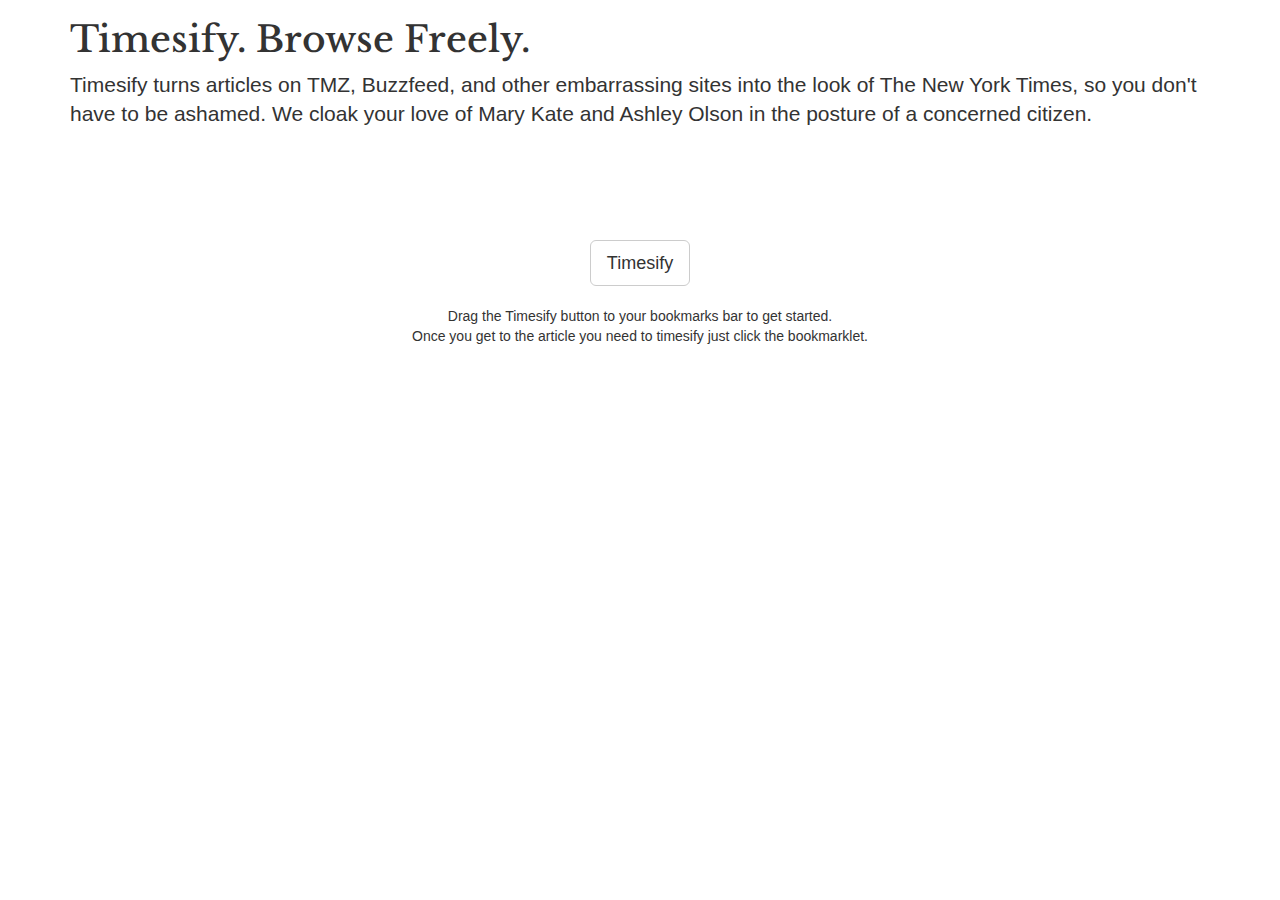
==== commit 757a6264: "fixed merge" ====
--- a/index.html
+++ b/index.html
@@ -12,6 +12,7 @@
 
         <!-- Place favicon.ico and apple-touch-icon.png in the root directory -->
 
+        <link href='http://fonts.googleapis.com/css?family=Libre+Baskerville' rel='stylesheet' type='text/css'>
         <link rel="stylesheet" href="css/normalize.css">
         <link rel="stylesheet" href="css/main.css">
         <link rel="stylesheet" href="http://netdna.bootstrapcdn.com/bootstrap/3.1.1/css/bootstrap.min.css">
@@ -40,10 +41,21 @@
 
           <div class="inner cover">
             <h1 class="cover-heading">Timesify. Browse Freely.</h1>
-            <p class="lead">Timesify cloaks your love of Mary Kate and Ashley Olsen in the posture of a concerned citizen.</p>
+
             <p class="lead">
-            <a href="javascript:window.location='http://www.timesify.com/go.html?url='+window.location.href;" class="btn btn-lg btn-default">Timesify</a>
+            Timesify turns articles on TMZ, Buzzfeed, and other embarrassing sites into the look of The New York Times, so you don't have to be ashamed. We cloak your love of Mary Kate and Ashley Olson in the posture of a concerned citizen.
             </p>
+
+            <div class="align-center">
+              <p class="lead">
+                <a href="javascript:window.location='http://www.timesify.com/go.html?url='+window.location.href;" class="btn btn-lg btn-default">Timesify</a>
+              </p>
+              <p>
+              Drag the Timesify button to your bookmarks bar to get started.
+              <br />
+              Once you get to the article you need to timesify just click the bookmarklet.
+              </p>
+            </div>
           </div>
 
           <div class="mastfoot">
--- a/css/main.css
+++ b/css/main.css
@@ -0,0 +1,312 @@
+/*! HTML5 Boilerplate v4.3.0 | MIT License | http://h5bp.com/ */
+
+/*
+ * What follows is the result of much research on cross-browser styling.
+ * Credit left inline and big thanks to Nicolas Gallagher, Jonathan Neal,
+ * Kroc Camen, and the H5BP dev community and team.
+ */
+
+/* ==========================================================================
+   Base styles: opinionated defaults
+   ========================================================================== */
+
+html,
+button,
+input,
+select,
+textarea {
+    color: #222;
+}
+
+html {
+    font-size: 1em;
+    line-height: 1.4;
+}
+
+/*
+ * Remove text-shadow in selection highlight: h5bp.com/i
+ * These selection rule sets have to be separate.
+ * Customize the background color to match your design.
+ */
+
+::-moz-selection {
+    background: #b3d4fc;
+    text-shadow: none;
+}
+
+::selection {
+    background: #b3d4fc;
+    text-shadow: none;
+}
+
+/*
+ * A better looking default horizontal rule
+ */
+
+hr {
+    display: block;
+    height: 1px;
+    border: 0;
+    border-top: 1px solid #ccc;
+    margin: 1em 0;
+    padding: 0;
+}
+
+/*
+ * Remove the gap between images, videos, audio and canvas and the bottom of
+ * their containers: h5bp.com/i/440
+ */
+
+audio,
+canvas,
+img,
+video {
+    vertical-align: middle;
+}
+
+/*
+ * Remove default fieldset styles.
+ */
+
+fieldset {
+    border: 0;
+    margin: 0;
+    padding: 0;
+}
+
+/*
+ * Allow only vertical resizing of textareas.
+ */
+
+textarea {
+    resize: vertical;
+}
+
+/* ==========================================================================
+   Browse Happy prompt
+   ========================================================================== */
+
+.browsehappy {
+    margin: 0.2em 0;
+    background: #ccc;
+    color: #000;
+    padding: 0.2em 0;
+}
+
+/* ==========================================================================
+   Author's custom styles
+   ========================================================================== */
+
+
+
+
+
+
+
+
+
+
+
+
+
+
+
+
+
+/* ==========================================================================
+   Helper classes
+   ========================================================================== */
+
+/*
+ * Image replacement
+ */
+
+.ir {
+    background-color: transparent;
+    border: 0;
+    overflow: hidden;
+    /* IE 6/7 fallback */
+    *text-indent: -9999px;
+}
+
+.ir:before {
+    content: "";
+    display: block;
+    width: 0;
+    height: 150%;
+}
+
+/*
+ * Hide from both screenreaders and browsers: h5bp.com/u
+ */
+
+.hidden {
+    display: none !important;
+    visibility: hidden;
+}
+
+/*
+ * Hide only visually, but have it available for screenreaders: h5bp.com/v
+ */
+
+.visuallyhidden {
+    border: 0;
+    clip: rect(0 0 0 0);
+    height: 1px;
+    margin: -1px;
+    overflow: hidden;
+    padding: 0;
+    position: absolute;
+    width: 1px;
+}
+
+/*
+ * Extends the .visuallyhidden class to allow the element to be focusable
+ * when navigated to via the keyboard: h5bp.com/p
+ */
+
+.visuallyhidden.focusable:active,
+.visuallyhidden.focusable:focus {
+    clip: auto;
+    height: auto;
+    margin: 0;
+    overflow: visible;
+    position: static;
+    width: auto;
+}
+
+/*
+ * Hide visually and from screenreaders, but maintain layout
+ */
+
+.invisible {
+    visibility: hidden;
+}
+
+/*
+ * Clearfix: contain floats
+ *
+ * For modern browsers
+ * 1. The space content is one way to avoid an Opera bug when the
+ *    `contenteditable` attribute is included anywhere else in the document.
+ *    Otherwise it causes space to appear at the top and bottom of elements
+ *    that receive the `clearfix` class.
+ * 2. The use of `table` rather than `block` is only necessary if using
+ *    `:before` to contain the top-margins of child elements.
+ */
+
+.clearfix:before,
+.clearfix:after {
+    content: " "; /* 1 */
+    display: table; /* 2 */
+}
+
+.clearfix:after {
+    clear: both;
+}
+
+/*
+ * For IE 6/7 only
+ * Include this rule to trigger hasLayout and contain floats.
+ */
+
+.clearfix {
+    *zoom: 1;
+}
+
+/* ==========================================================================
+   EXAMPLE Media Queries for Responsive Design.
+   These examples override the primary ('mobile first') styles.
+   Modify as content requires.
+   ========================================================================== */
+
+@media only screen and (min-width: 35em) {
+    /* Style adjustments for viewports that meet the condition */
+}
+
+@media print,
+       (-o-min-device-pixel-ratio: 5/4),
+       (-webkit-min-device-pixel-ratio: 1.25),
+       (min-resolution: 120dpi) {
+    /* Style adjustments for high resolution devices */
+}
+
+/* ==========================================================================
+   Print styles.
+   Inlined to avoid required HTTP connection: h5bp.com/r
+   ========================================================================== */
+
+@media print {
+    * {
+        background: transparent !important;
+        color: #000 !important; /* Black prints faster: h5bp.com/s */
+        box-shadow: none !important;
+        text-shadow: none !important;
+    }
+
+    a,
+    a:visited {
+        text-decoration: underline;
+    }
+
+    a[href]:after {
+        content: " (" attr(href) ")";
+    }
+
+    abbr[title]:after {
+        content: " (" attr(title) ")";
+    }
+
+    /*
+     * Don't show links for images, or javascript/internal links
+     */
+
+    .ir a:after,
+    a[href^="javascript:"]:after,
+    a[href^="#"]:after {
+        content: "";
+    }
+
+    pre,
+    blockquote {
+        border: 1px solid #999;
+        page-break-inside: avoid;
+    }
+
+    thead {
+        display: table-header-group; /* h5bp.com/t */
+    }
+
+    tr,
+    img {
+        page-break-inside: avoid;
+    }
+
+    img {
+        max-width: 100% !important;
+    }
+
+    @page {
+        margin: 0.5cm;
+    }
+
+    p,
+    h2,
+    h3 {
+        orphans: 3;
+        widows: 3;
+    }
+
+    h2,
+    h3 {
+        page-break-after: avoid;
+    }
+}
+
+h1.cover-heading {
+  font-family: 'Libre Baskerville', serif;
+}
+.align-center {
+  margin-top: 8em;
+  text-align: center;
+}
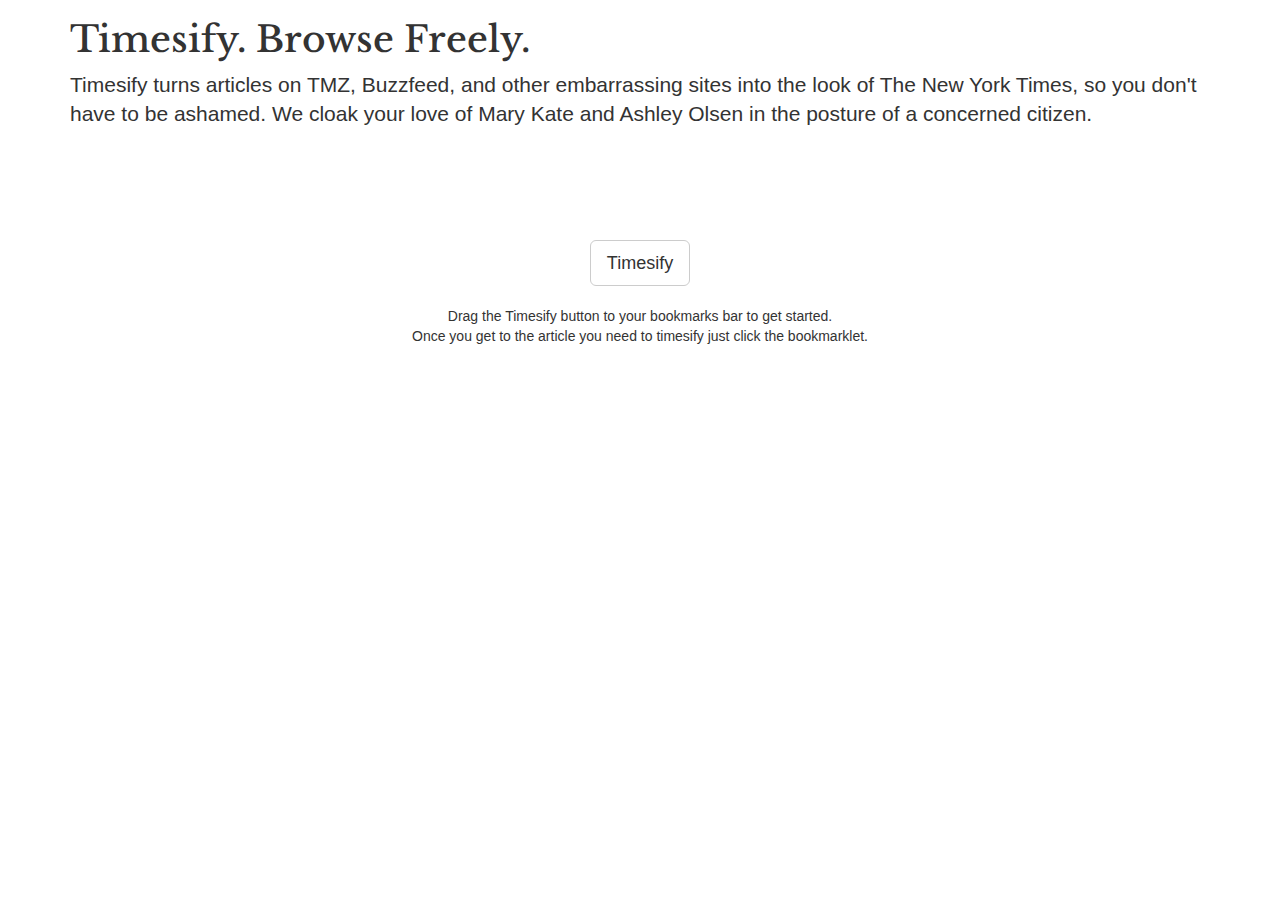
==== commit 9d580d12: "analytics" ====
--- a/index.html
+++ b/index.html
@@ -43,7 +43,7 @@
             <h1 class="cover-heading">Timesify. Browse Freely.</h1>
 
             <p class="lead">
-            Timesify turns articles on TMZ, Buzzfeed, and other embarrassing sites into the look of The New York Times, so you don't have to be ashamed. We cloak your love of Mary Kate and Ashley Olson in the posture of a concerned citizen.
+            Timesify turns articles on TMZ, Buzzfeed, and other embarrassing sites into the look of The New York Times, so you don't have to be ashamed. We cloak your love of Mary Kate and Ashley Olsen in the posture of a concerned citizen.
             </p>
 
             <div class="align-center">
@@ -82,7 +82,7 @@
             e=o.createElement(i);r=o.getElementsByTagName(i)[0];
             e.src='//www.google-analytics.com/analytics.js';
             r.parentNode.insertBefore(e,r)}(window,document,'script','ga'));
-            ga('create','UA-XXXXX-X');ga('send','pageview');
+            ga('create','UA-51919376-1', 'timesify.com');ga('send','pageview');
         </script>
     </body>
 </html>
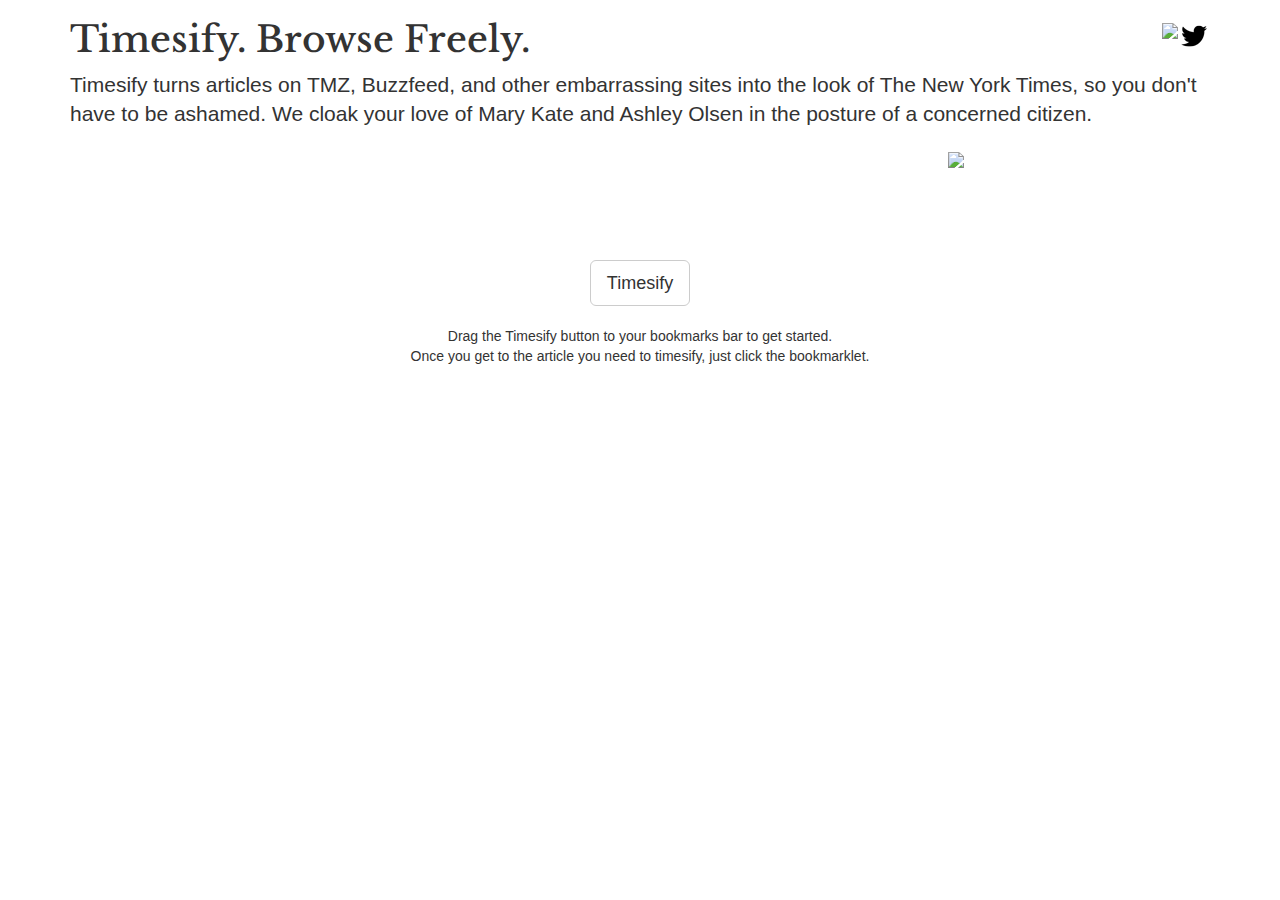
==== commit 5b97902f: "added twitter logo" ====
--- a/index.html
+++ b/index.html
@@ -3,16 +3,14 @@
 <!--[if IE 7]>         <html class="no-js lt-ie9 lt-ie8"> <![endif]-->
 <!--[if IE 8]>         <html class="no-js lt-ie9"> <![endif]-->
 <!--[if gt IE 8]><!--> <html class="no-js"> <!--<![endif]-->
-    <head>
-        <meta charset="utf-8">
-        <meta http-equiv="X-UA-Compatible" content="IE=edge">
-        <title></title>
-        <meta name="description" content="">
-        <meta name="viewport" content="width=device-width, initial-scale=1">
-
-        <!-- Place favicon.ico and apple-touch-icon.png in the root directory -->
-
-        <link href='http://fonts.googleapis.com/css?family=Libre+Baskerville' rel='stylesheet' type='text/css'>
+<head>
+    <meta charset="utf-8">
+    <meta http-equiv="X-UA-Compatible" content="IE=edge">
+    <title></title>
+    <meta name="description" content="">
+    <meta name="viewport" content="width=device-width, initial-scale=1">
+    <!-- Place favicon.ico and apple-touch-icon.png in the root directory -->
+    <link href='http://fonts.googleapis.com/css?family=Libre+Baskerville' rel='stylesheet' type='text/css'>
         <link rel="stylesheet" href="css/normalize.css">
         <link rel="stylesheet" href="css/main.css">
         <link rel="stylesheet" href="http://netdna.bootstrapcdn.com/bootstrap/3.1.1/css/bootstrap.min.css">
@@ -20,69 +18,70 @@
     </head>
     <body>
         <style>
-            html { 
-                background: url(images/brooklyn-bridge.jpg) no-repeat center center fixed;
-                  -webkit-background-size: cover;
-                  -moz-background-size: cover;
-                  -o-background-size: cover;
-                  background-size: cover;
-                }
+        html {
+        background: url(images/brooklyn-bridge.jpg) no-repeat center center fixed;
+        -webkit-background-size: cover;
+        -moz-background-size: cover;
+        -o-background-size: cover;
+        background-size: cover;
+        }
         </style>
         <!--[if lt IE 7]>
-            <p class="browsehappy">You are using an <strong>outdated</strong> browser. Please <a href="http://browsehappy.com/">upgrade your browser</a> to improve your experience.</p>
+        <p class="browsehappy">You are using an <strong>outdated</strong> browser. Please <a href="http://browsehappy.com/">upgrade your browser</a> to improve your experience.</p>
         <![endif]-->
-
         <!-- Add your site or application content here -->
         <div class="site-wrapper">
-
-      <div class="site-wrapper-inner">
-
-        <div class="container">
-
-          <div class="inner cover">
-            <h1 class="cover-heading">Timesify. Browse Freely.</h1>
-
-            <p class="lead">
-            Timesify turns articles on TMZ, Buzzfeed, and other embarrassing sites into the look of The New York Times, so you don't have to be ashamed. We cloak your love of Mary Kate and Ashley Olsen in the posture of a concerned citizen.
-            </p>
-
-            <div class="align-center">
-              <p class="lead">
-                <a href="javascript:window.location='http://www.timesify.com/go.html?url='+window.location.href;" class="btn btn-lg btn-default">Timesify</a>
-              </p>
-              <p>
-              Drag the Timesify button to your bookmarks bar to get started.
-              <br />
-              Once you get to the article you need to timesify just click the bookmarklet.
-              </p>
+            <div class="site-wrapper-inner">
+                <div class="container">
+                    <div class="inner cover">
+                        <a href="https://twitter.com/timesify" class="pull-right">
+                        <img src="images/twitter-logo-png-black.png" >
+                        </a>
+                        <a href="https://github.com/dfenjves/timesify" class="pull-right">
+                        <img src="images/GitHub-Mark-32px.png" >
+                        </a>
+                        <h1 class="cover-heading">Timesify. Browse Freely.</h1>
+                        <p class="lead">
+                        Timesify turns articles on TMZ, Buzzfeed, and other embarrassing sites into the look of The New York Times, so you don't have to be ashamed. We cloak your love of Mary Kate and Ashley Olsen in the posture of a concerned citizen.
+                        </p>
+                    </div>
+                    <div class="row">
+                        <div class="col-xs-3">
+                        </div>
+                        <div class="col-xs-6 align-center">
+                            <p class="lead">
+                            <a href="javascript:window.location='http://www.timesify.com/go.html?url='+window.location.href;" class="btn btn-lg btn-default">Timesify</a>
+                            </p>
+                            <p>Drag the Timesify button to your bookmarks bar to get started.
+                            <br />
+                            Once you get to the article you need to timesify, just click the bookmarklet.
+                            </p>
+                        </div>
+                        <div class="col-xs-3">
+                            <a href="http://www.comedyhackday.org/nyc/" class="pull-left" id="starburst">
+                            <img src="images/starburst2.png">
+                            </a>
+                        </div>
+                    </div>
+                    <div class="mastfoot">
+                        <div class="inner">
+                        </div>
+                    </div>
+                </div>
             </div>
-          </div>
-
-          <div class="mastfoot">
-            <div class="inner">
-
-            </div>
-          </div>
-
         </div>
-
-      </div>
-
-    </div>
-
         <script src="//ajax.googleapis.com/ajax/libs/jquery/1.10.2/jquery.min.js"></script>
         <script>window.jQuery || document.write('<script src="js/vendor/jquery-1.10.2.min.js"><\/script>')</script>
         <script src="js/plugins.js"></script>
         <script src="js/main.js"></script>
-
         <!-- Google Analytics: change UA-XXXXX-X to be your site's ID. -->
         <script>
-            (function(b,o,i,l,e,r){b.GoogleAnalyticsObject=l;b[l]||(b[l]=
-            function(){(b[l].q=b[l].q||[]).push(arguments)});b[l].l=+new Date;
-            e=o.createElement(i);r=o.getElementsByTagName(i)[0];
-            e.src='//www.google-analytics.com/analytics.js';
-            r.parentNode.insertBefore(e,r)}(window,document,'script','ga'));
-            ga('create','UA-51919376-1', 'timesify.com');ga('send','pageview');
+        (function(b,o,i,l,e,r){b.GoogleAnalyticsObject=l;b[l]||(b[l]=
+        function(){(b[l].q=b[l].q||[]).push(arguments)});b[l].l=+new Date;
+        e=o.createElement(i);r=o.getElementsByTagName(i)[0];
+        e.src='//www.google-analytics.com/analytics.js';
+        r.parentNode.insertBefore(e,r)}(window,document,'script','ga'));
+        ga('create','UA-51919376-1', 'timesify.com');ga('send','pageview');
         </script>
     </body>
-</html>
+</html>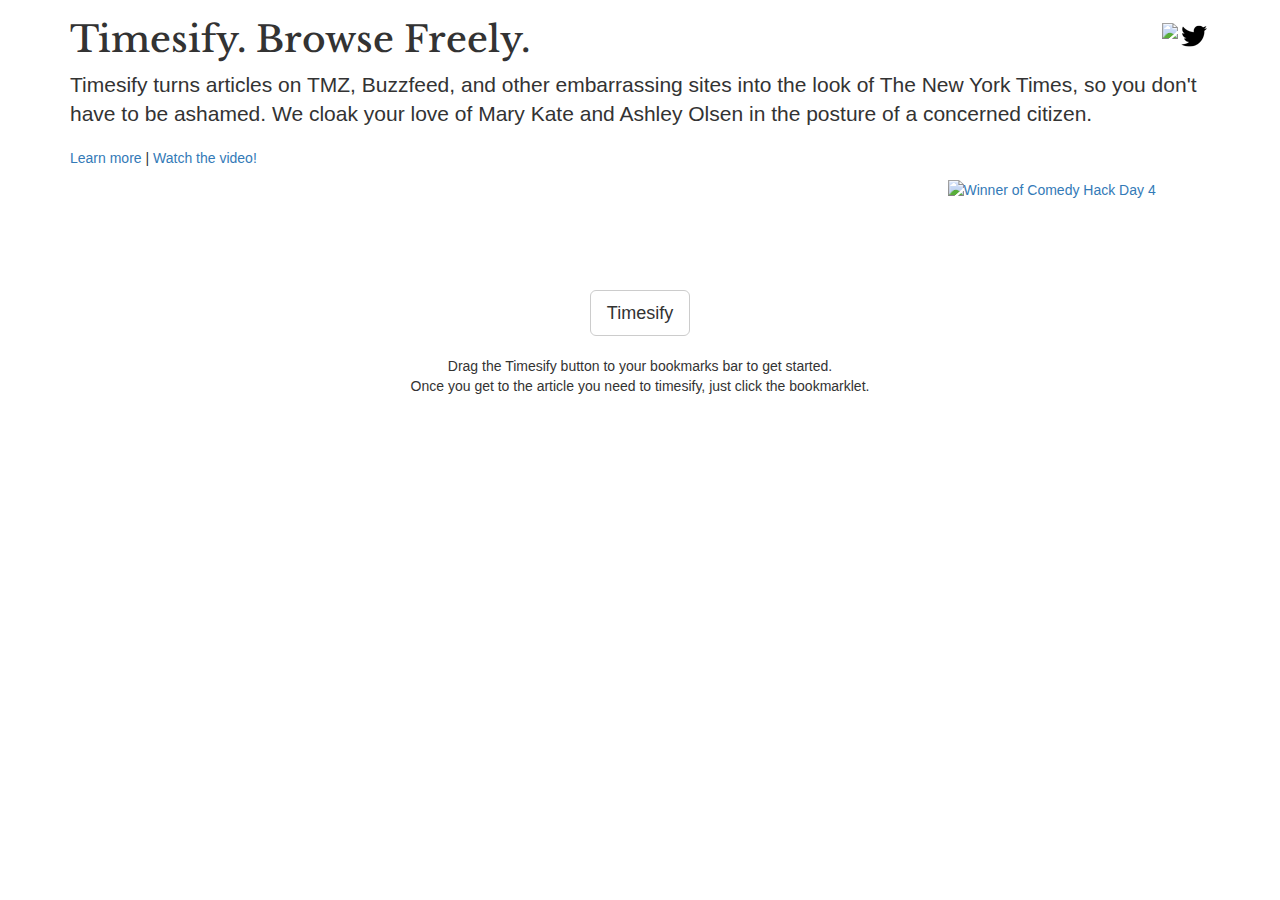
==== commit 2a1bb1af: "added video to the home page" ====
--- a/index.html
+++ b/index.html
@@ -6,7 +6,7 @@
 <head>
     <meta charset="utf-8">
     <meta http-equiv="X-UA-Compatible" content="IE=edge">
-    <title></title>
+    <title>Timesify</title>
     <meta name="description" content="">
     <meta name="viewport" content="width=device-width, initial-scale=1">
     <!-- Place favicon.ico and apple-touch-icon.png in the root directory -->
@@ -14,18 +14,17 @@
         <link rel="stylesheet" href="css/normalize.css">
         <link rel="stylesheet" href="css/main.css">
         <link rel="stylesheet" href="http://netdna.bootstrapcdn.com/bootstrap/3.1.1/css/bootstrap.min.css">
-        <script src="js/vendor/modernizr-2.6.2.min.js"></script>
+        <style>
+          html {
+            background: url(images/brooklyn-bridge.jpg) no-repeat center center fixed;
+            -webkit-background-size: cover;
+            -moz-background-size: cover;
+            -o-background-size: cover;
+            background-size: cover;
+          }
+        </style>
     </head>
     <body>
-        <style>
-        html {
-        background: url(images/brooklyn-bridge.jpg) no-repeat center center fixed;
-        -webkit-background-size: cover;
-        -moz-background-size: cover;
-        -o-background-size: cover;
-        background-size: cover;
-        }
-        </style>
         <!--[if lt IE 7]>
         <p class="browsehappy">You are using an <strong>outdated</strong> browser. Please <a href="http://browsehappy.com/">upgrade your browser</a> to improve your experience.</p>
         <![endif]-->
@@ -42,7 +41,16 @@
                         </a>
                         <h1 class="cover-heading">Timesify. Browse Freely.</h1>
                         <p class="lead">
-                        Timesify turns articles on TMZ, Buzzfeed, and other embarrassing sites into the look of The New York Times, so you don't have to be ashamed. We cloak your love of Mary Kate and Ashley Olsen in the posture of a concerned citizen.
+                          Timesify turns articles on TMZ, Buzzfeed, and other embarrassing sites into the look of The New York Times, so you don't have to be ashamed. We cloak your love of Mary Kate and Ashley Olsen in the posture of a concerned citizen.
+                        </p>
+                        <p>
+                          <a href="#about" data-toggle="modal" data-target="#about">
+                            Learn more
+                          </a>
+                          | 
+                          <a href="#video" data-toggle="modal" data-target="#video">
+                            Watch the video!
+                          </a>
                         </p>
                     </div>
                     <div class="row">
@@ -59,7 +67,7 @@
                         </div>
                         <div class="col-xs-3">
                             <a href="http://www.comedyhackday.org/nyc/" class="pull-left" id="starburst">
-                            <img src="images/starburst2.png">
+                              <img src="images/starburst2.png" alt="Winner of Comedy Hack Day 4">
                             </a>
                         </div>
                     </div>
@@ -70,18 +78,73 @@
                 </div>
             </div>
         </div>
-        <script src="//ajax.googleapis.com/ajax/libs/jquery/1.10.2/jquery.min.js"></script>
-        <script>window.jQuery || document.write('<script src="js/vendor/jquery-1.10.2.min.js"><\/script>')</script>
-        <script src="js/plugins.js"></script>
-        <script src="js/main.js"></script>
+
+        <!-- Modal -->
+        <div class="modal fade" id="about" tabindex="-1" role="dialog" aria-labelledby="about" aria-hidden="true">
+          <div class="modal-dialog">
+            <div class="modal-content">
+              <div class="modal-header">
+                <button type="button" class="close" data-dismiss="modal" aria-hidden="true">&times;</button>
+                <h4 class="modal-title" id="myModalLabel">About Timesify</h4>
+              </div>
+              <div class="modal-body">
+                <h4>What It Is:</h4>
+                <p>
+                  Timesify hides embarrassing articles — the ones you're reading all the time (Gawker, TMZ, Upworthy, et al.) — and gives them the appearance of being a New York Times article. You read about butt injections, but look like you give a damn. 
+                </p>
+
+                <h4>How to Use It:</h4>
+                <p>
+                  On the Timesify homepage, drag the box that says "Timesify" to your bookmark bar. Any time you're on an article you'd like to Timesify, just click the Timesify bookmarklet. Family and friends will instantly think you're smarter than you are. 
+                </p>
+
+                <p>
+                  The text of the embarrassing article will be found on a page that appears to be the New York Times with a headline and photo from a New York Times article (always selected from the most recent articles the Times has published, using the Open Times API from Mashery). 
+                </p>
+
+                <p>
+                  At the start of the text there is a small section called in case you missed it that will summarize the article you are pretending to read in one to two sentences. That way if anyone asks you what you're reading about, you can tell them exactly what that article you aren't reading is about. Go ahead and read that no matter what. That might be the most news you read this week.
+                </p>
+
+                <p>
+                  If you'd like to see the images from the embarrassing article, just click the ad in the right-hand bar of the Timesified article and the ad will turn into the images from the article. Click it again to see the next photo on the page in case of listicle. 
+                </p>
+
+                <p>
+                  Go forth. Pretend to be something better than you are.
+                </p>
+              </div>
+              <div class="modal-footer">
+                Made by <a href="https://twitter.com/dfenjves" target="_blank">@dfenjves</a>, <a href="https://twitter.com/dlukenelson" target="_blank">@dlukenelson</a>, and <a href="https://twitter.com/kitopastorino" target="_blank">@kitopastorino</a>.
+              </div>
+            </div>
+          </div>
+        </div>
+
+        <div class="modal fade" id="video" tabindex="-1" role="dialog" aria-labelledby="video" aria-hidden="true">
+          <div class="modal-dialog">
+            <div class="modal-content">
+              <div class="modal-header">
+                <button type="button" class="close" data-dismiss="modal" aria-hidden="true">&times;</button>
+                <h4 class="modal-title" id="myModalLabel">Timesify</h4>
+              </div>
+              <div class="modal-body">
+                <iframe width="560" height="315" src="http://www.youtube.com/embed/B8KkKmMsy1g?rel=0" frameborder="0" allowfullscreen></iframe>
+              </div>
+            </div>
+          </div>
+        </div>
+
+        <script src="http://ajax.googleapis.com/ajax/libs/jquery/1.10.2/jquery.min.js"></script>
+        <script src="http://netdna.bootstrapcdn.com/bootstrap/3.1.1/js/bootstrap.min.js"></script>
         <!-- Google Analytics: change UA-XXXXX-X to be your site's ID. -->
         <script>
-        (function(b,o,i,l,e,r){b.GoogleAnalyticsObject=l;b[l]||(b[l]=
-        function(){(b[l].q=b[l].q||[]).push(arguments)});b[l].l=+new Date;
-        e=o.createElement(i);r=o.getElementsByTagName(i)[0];
-        e.src='//www.google-analytics.com/analytics.js';
-        r.parentNode.insertBefore(e,r)}(window,document,'script','ga'));
-        ga('create','UA-51919376-1', 'timesify.com');ga('send','pageview');
+          (function(b,o,i,l,e,r){b.GoogleAnalyticsObject=l;b[l]||(b[l]=
+          function(){(b[l].q=b[l].q||[]).push(arguments)});b[l].l=+new Date;
+          e=o.createElement(i);r=o.getElementsByTagName(i)[0];
+          e.src='//www.google-analytics.com/analytics.js';
+          r.parentNode.insertBefore(e,r)}(window,document,'script','ga'));
+          ga('create','UA-51919376-1', 'timesify.com');ga('send','pageview');
         </script>
     </body>
-</html>+</html>
